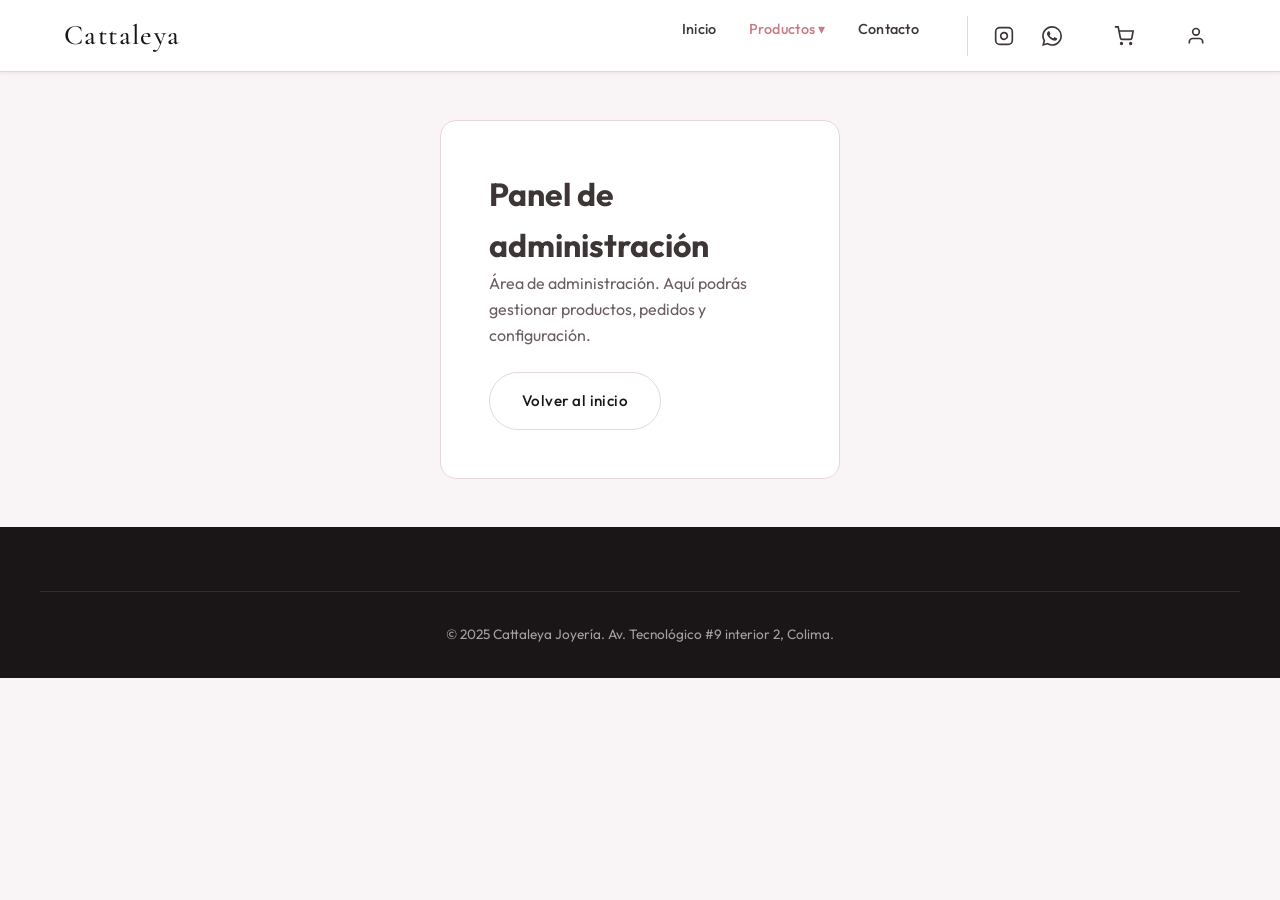
==== admin.html @ 88819fe4 "Cattaleya Joyería - Sitio web completo para presentación al cliente Made-with: Cursor" ====
<!DOCTYPE html>
<html lang="es">
<head>
  <meta charset="UTF-8">
  <meta name="viewport" content="width=device-width, initial-scale=1.0">
  <title>Admin | Cattaleya Joyería</title>
  <link rel="preconnect" href="https://fonts.googleapis.com">
  <link rel="preconnect" href="https://fonts.gstatic.com" crossorigin>
  <link href="https://fonts.googleapis.com/css2?family=Cormorant+Garamond:ital,wght@0,400;0,500;0,600;1,400&family=Outfit:wght@300;400;500;600&display=swap" rel="stylesheet">
  <link rel="stylesheet" href="css/variables.css">
  <link rel="stylesheet" href="css/base.css">
  <link rel="stylesheet" href="css/components.css">
  <link rel="stylesheet" href="css/layout.css">
  <link rel="stylesheet" href="css/pages/cuenta.css">
</head>
<body>
  <header class="header" id="header">
    <div class="header__inner">
      <a href="index.html" class="logo">Cattaleya</a>
      <nav class="nav" data-active="productos"></nav>
    </div>
  </header>

  <main style="padding-top: var(--header-height);">
    <div class="container" style="padding: var(--space-2xl) 0;">
      <div class="cuenta-box">
        <h1 class="page-title">Panel de administración</h1>
        <p class="cuenta-info">Área de administración. Aquí podrás gestionar productos, pedidos y configuración.</p>
        <a href="index.html" class="btn btn--outline">Volver al inicio</a>
      </div>
    </div>
  </main>

  <footer class="footer">
    <div class="footer__bottom">
      <p>© 2025 Cattaleya Joyería. Av. Tecnológico #9 interior 2, Colima.</p>
    </div>
  </footer>

  <script src="js/nav.js"></script>
  <script src="js/main.js"></script>
</body>
</html>
---- css/variables.css ----
/**
 * Cattaleya - Design System Variables
 * Paleta: Rosa pastel + contrastes, minimalista y profesional
 */

:root {
  /* Colores principales - más contraste */
  --color-primary: #E8C4C8;
  --color-primary-light: #F5E0E2;
  --color-primary-dark: #D4A5AB;
  --color-accent: #C97B83;
  --color-accent-hover: #B86A72;
  
  /* Fondos con contraste */
  --color-white: #FFFFFF;
  --color-off-white: #F9F4F5;
  --color-cream: #F0E6E8;
  --color-bg-dark: #2D2426;
  
  /* Texto - mayor contraste */
  --color-text: #3D3536;
  --color-text-dark: #1A1516;
  --color-text-muted: #6B5E60;
  
  /* Bordes y sombras */
  --color-border: #E5D8DA;
  --shadow-sm: 0 1px 4px rgba(201, 123, 131, 0.15);
  --shadow-md: 0 4px 16px rgba(201, 123, 131, 0.2);
  --shadow-lg: 0 8px 28px rgba(201, 123, 131, 0.25);
  
  /* Tipografía */
  --font-primary: 'Cormorant Garamond', 'Georgia', serif;
  --font-secondary: 'Outfit', -apple-system, BlinkMacSystemFont, sans-serif;
  
  /* Espaciado */
  --space-xs: 0.25rem;
  --space-sm: 0.5rem;
  --space-md: 1rem;
  --space-lg: 1.5rem;
  --space-xl: 2rem;
  --space-2xl: 3rem;
  --space-3xl: 4rem;
  
  /* Layout */
  --container-max: 1200px;
  --header-height: 72px;
  --transition-fast: 0.2s ease;
  --transition-base: 0.3s ease;
  
  /* Botones redondos */
  --radius-full: 9999px;
}
---- css/base.css ----
/**
 * Cattaleya - Base Styles
 * Reset y estilos fundamentales para rendimiento óptimo
 */

*, *::before, *::after {
  box-sizing: border-box;
  margin: 0;
  padding: 0;
}

html {
  scroll-behavior: smooth;
}

body {
  font-family: var(--font-secondary);
  font-size: 1rem;
  line-height: 1.6;
  color: var(--color-text);
  background: var(--color-off-white);
  -webkit-font-smoothing: antialiased;
  -moz-osx-font-smoothing: grayscale;
}

img {
  max-width: 100%;
  height: auto;
  display: block;
}

a {
  color: inherit;
  text-decoration: none;
  transition: color var(--transition-fast), opacity var(--transition-fast);
}

ul, ol {
  list-style: none;
}

button {
  font-family: inherit;
  cursor: pointer;
  border: none;
  background: none;
}
---- css/components.css ----
/**
 * Cattaleya - Componentes reutilizables
 */

/* Header */
.header {
  position: fixed;
  top: 0;
  left: 0;
  right: 0;
  height: var(--header-height);
  background: var(--color-white);
  box-shadow: var(--shadow-sm);
  z-index: 1000;
  transition: background var(--transition-base), box-shadow var(--transition-base);
  border-bottom: 1px solid var(--color-border);
}

.header.scrolled {
  box-shadow: var(--shadow-md);
}

.header__inner {
  max-width: var(--container-max);
  margin: 0 auto;
  padding: 0 var(--space-lg);
  height: 100%;
  display: flex;
  align-items: center;
  justify-content: space-between;
}

@media (max-width: 480px) {
  .header__inner {
    padding: 0 var(--space-md);
  }
  .logo {
    font-size: 1.5rem;
  }
}

.logo {
  font-family: var(--font-primary);
  font-size: 1.75rem;
  font-weight: 500;
  color: var(--color-text-dark);
  letter-spacing: 0.05em;
}

.nav__list {
  display: flex;
  gap: var(--space-xl);
}

.nav__link {
  font-size: 0.9rem;
  font-weight: 500;
  color: var(--color-text);
  letter-spacing: 0.02em;
}

.nav__link:hover,
.nav__link.active {
  color: var(--color-accent);
}

/* Nav dropdown categorías */
.nav__dropdown {
  position: relative;
}
.nav__dropdown:hover .nav__dropdown-menu {
  opacity: 1;
  visibility: visible;
}
.nav__dropdown-menu {
  position: absolute;
  top: 100%;
  left: 0;
  min-width: 160px;
  background: var(--color-white);
  border-radius: 12px;
  box-shadow: var(--shadow-lg);
  padding: var(--space-sm);
  margin-top: var(--space-sm);
  opacity: 0;
  visibility: hidden;
  transition: opacity var(--transition-fast), visibility var(--transition-fast);
  z-index: 100;
  border: 1px solid var(--color-border);
}
.nav__dropdown-menu li {
  list-style: none;
}
.nav__dropdown-link {
  display: block;
  padding: var(--space-sm) var(--space-md);
  font-size: 0.9rem;
  border-radius: 8px;
  color: var(--color-text);
}
.nav__dropdown-link:hover {
  background: var(--color-primary-light);
  color: var(--color-accent);
}

/* Nav iconos sociales y carrito */
.nav__social {
  display: flex;
  gap: var(--space-sm);
  margin-left: var(--space-md);
  padding-left: var(--space-md);
  border-left: 1px solid var(--color-border);
}
.nav__icon {
  display: flex;
  align-items: center;
  justify-content: center;
  width: 40px;
  height: 40px;
  border-radius: 50%;
  color: var(--color-text);
  transition: all var(--transition-fast);
}
.nav__icon:hover {
  background: var(--color-primary-light);
  color: var(--color-accent);
}
.nav__cart {
  position: relative;
}
.cart-badge {
  position: absolute;
  top: -2px;
  right: -2px;
  min-width: 18px;
  height: 18px;
  padding: 0 4px;
  font-size: 0.7rem;
  font-weight: 600;
  background: var(--color-accent);
  color: var(--color-white);
  border-radius: var(--radius-full);
  display: none;
  align-items: center;
  justify-content: center;
}

/* Botones - redondos */
.btn {
  display: inline-flex;
  align-items: center;
  justify-content: center;
  gap: var(--space-sm);
  padding: var(--space-md) var(--space-xl);
  font-size: 0.9rem;
  font-weight: 500;
  letter-spacing: 0.03em;
  border-radius: var(--radius-full);
  transition: all var(--transition-fast);
}

.btn--primary {
  background: var(--color-accent);
  color: var(--color-white);
}

.btn--primary:hover {
  background: var(--color-accent-hover);
  transform: translateY(-1px);
}

.btn--outline {
  background: transparent;
  color: var(--color-text-dark);
  border: 1.5px solid var(--color-border);
}

.btn--outline:hover {
  border-color: var(--color-accent);
  color: var(--color-accent);
}

/* Cards de producto */
.product-card {
  background: var(--color-white);
  border-radius: 4px;
  overflow: hidden;
  box-shadow: var(--shadow-sm);
  transition: transform var(--transition-base), box-shadow var(--transition-base);
}

.product-card:hover {
  transform: translateY(-4px);
  box-shadow: var(--shadow-md);
}
a.product-card {
  color: inherit;
  display: block;
}

.product-card__image {
  aspect-ratio: 1;
  background: var(--color-cream);
  position: relative;
  overflow: hidden;
}

.product-card__image img {
  width: 100%;
  height: 100%;
  object-fit: cover;
}

.product-card__content {
  padding: var(--space-lg);
}

.product-card__category {
  font-size: 0.75rem;
  text-transform: uppercase;
  letter-spacing: 0.15em;
  color: var(--color-text-muted);
  margin-bottom: var(--space-xs);
}

.product-card__title {
  font-family: var(--font-primary);
  font-size: 1.25rem;
  font-weight: 500;
  color: var(--color-text-dark);
  margin-bottom: var(--space-sm);
}

.product-card__price {
  font-weight: 600;
  color: var(--color-text-dark);
}

/* Secciones */
.section {
  padding: var(--space-3xl) 0;
}

.section--alt {
  background: var(--color-white);
}

.section__header {
  text-align: center;
  margin-bottom: var(--space-2xl);
  max-width: 600px;
  margin-left: auto;
  margin-right: auto;
}

.section__title {
  font-family: var(--font-primary);
  font-size: clamp(2rem, 4vw, 2.75rem);
  font-weight: 500;
  color: var(--color-text-dark);
  letter-spacing: 0.02em;
  margin-bottom: var(--space-md);
}

.section__subtitle {
  font-size: 1rem;
  color: var(--color-text-muted);
  line-height: 1.7;
}

/* Footer */
.footer {
  background: var(--color-text-dark);
  color: var(--color-white);
  padding: var(--space-3xl) 0 var(--space-xl);
}

.footer__grid {
  max-width: var(--container-max);
  margin: 0 auto;
  padding: 0 var(--space-lg);
  display: grid;
  grid-template-columns: 1fr auto auto;
  gap: var(--space-2xl);
  margin-bottom: var(--space-2xl);
}

.footer__brand {
  font-family: var(--font-primary);
  font-size: 1.5rem;
  margin-bottom: var(--space-md);
}

.footer__text {
  font-size: 0.9rem;
  color: rgba(255,255,255,0.8);
  max-width: 280px;
}

.footer__links {
  display: flex;
  flex-direction: column;
  gap: var(--space-sm);
}

.footer__link {
  color: rgba(255,255,255,0.9);
  font-size: 0.9rem;
  transition: color var(--transition-fast);
}

.footer__link:hover {
  color: var(--color-accent);
}

.footer__bottom {
  max-width: var(--container-max);
  margin: 0 auto;
  padding: 0 var(--space-lg);
  padding-top: var(--space-xl);
  border-top: 1px solid rgba(255,255,255,0.1);
  text-align: center;
  font-size: 0.85rem;
  color: rgba(255,255,255,0.6);
}

/* Container */
.container {
  max-width: var(--container-max);
  margin: 0 auto;
  padding: 0 var(--space-lg);
}
---- css/layout.css ----
/**
 * Cattaleya - Layout y utilidades responsivas
 */

/* Grid de productos */
.products-grid {
  display: grid;
  grid-template-columns: repeat(auto-fill, minmax(280px, 1fr));
  gap: var(--space-xl);
}

/* Hero - más contraste */
.hero {
  min-height: 85vh;
  min-height: 85dvh;
  display: flex;
  align-items: center;
  justify-content: center;
  text-align: center;
  padding: calc(var(--header-height) + var(--space-3xl)) var(--space-lg) var(--space-3xl);
  background: linear-gradient(180deg, var(--color-primary) 0%, var(--color-cream) 50%, var(--color-off-white) 100%);
}

.hero__content {
  max-width: 700px;
}

.hero__title {
  font-family: var(--font-primary);
  font-size: clamp(2.5rem, 6vw, 4rem);
  font-weight: 500;
  color: var(--color-text-dark);
  letter-spacing: 0.05em;
  margin-bottom: var(--space-lg);
  line-height: 1.2;
}

.hero__subtitle {
  font-size: 1.15rem;
  color: var(--color-text-muted);
  margin-bottom: var(--space-xl);
  line-height: 1.8;
}

/* Features strip */
.features-strip {
  display: grid;
  grid-template-columns: repeat(4, 1fr);
  gap: var(--space-xl);
  padding: var(--space-2xl) var(--space-lg);
  background: var(--color-bg-dark);
  color: var(--color-white);
  max-width: 100%;
  margin: 0;
}

.feature-item {
  text-align: center;
}

.feature-item__icon {
  width: 48px;
  height: 48px;
  margin: 0 auto var(--space-md);
  background: var(--color-primary);
  border-radius: 50%;
  display: flex;
  align-items: center;
  justify-content: center;
  font-size: 1.25rem;
}

.feature-item__title {
  font-size: 0.9rem;
  font-weight: 600;
  color: var(--color-white);
  margin-bottom: var(--space-xs);
}

.feature-item__text {
  font-size: 0.85rem;
  color: rgba(255,255,255,0.85);
}

.features-strip .feature-item__icon {
  background: rgba(255,255,255,0.2);
  color: var(--color-primary-light);
}
.features-strip .feature-item__icon svg {
  width: 24px;
  height: 24px;
}

/* Banner CTA - más contraste */
.cta-banner {
  background: linear-gradient(135deg, var(--color-accent) 0%, var(--color-accent-hover) 100%);
  padding: var(--space-3xl);
  text-align: center;
  border-radius: 16px;
  color: var(--color-white);
}
.cta-banner .cta-banner__title,
.cta-banner .cta-banner__text {
  color: var(--color-white);
}
.cta-banner .btn--primary {
  background: var(--color-white);
  color: var(--color-accent);
}
.cta-banner .btn--primary:hover {
  background: var(--color-off-white);
  color: var(--color-accent-hover);
}

.cta-banner__title {
  font-family: var(--font-primary);
  font-size: clamp(1.75rem, 3vw, 2.25rem);
  color: var(--color-text-dark);
  margin-bottom: var(--space-md);
}

.cta-banner__text {
  color: var(--color-text);
  margin-bottom: var(--space-xl);
  max-width: 500px;
  margin-left: auto;
  margin-right: auto;
}

/* Contacto */
.contact-grid {
  display: grid;
  grid-template-columns: 1fr 1fr;
  gap: var(--space-2xl);
  align-items: start;
}

.contact-info__item {
  display: flex;
  align-items: flex-start;
  gap: var(--space-lg);
  margin-bottom: var(--space-xl);
}

.contact-info__icon {
  width: 44px;
  height: 44px;
  min-width: 44px;
  background: var(--color-primary);
  border-radius: 8px;
  display: flex;
  align-items: center;
  justify-content: center;
  font-size: 1.25rem;
}

.contact-info__title {
  font-weight: 600;
  color: var(--color-text-dark);
  margin-bottom: var(--space-xs);
}

.contact-info__text {
  font-size: 0.95rem;
  color: var(--color-text-muted);
}

.contact-info__link {
  color: var(--color-accent);
  font-weight: 500;
}

.contact-info__link:hover {
  text-decoration: underline;
}

/* Map placeholder */
.map-container {
  border-radius: 8px;
  overflow: hidden;
  height: 350px;
  background: var(--color-cream);
}

.map-container iframe {
  width: 100%;
  height: 100%;
  border: 0;
}

/* Categorías filtro */
.categories-filter {
  display: flex;
  flex-wrap: wrap;
  gap: var(--space-sm);
  justify-content: center;
  margin-bottom: var(--space-2xl);
}

.category-btn {
  padding: var(--space-sm) var(--space-lg);
  font-size: 0.9rem;
  font-weight: 500;
  color: var(--color-text);
  background: var(--color-white);
  border: 1.5px solid var(--color-border);
  border-radius: var(--radius-full);
  transition: all var(--transition-fast);
}

.category-btn:hover,
.category-btn.active {
  background: var(--color-accent);
  color: var(--color-white);
  border-color: var(--color-accent);
}

/* Responsive */
@media (max-width: 768px) {
  .features-strip {
    grid-template-columns: repeat(2, 1fr);
    gap: var(--space-lg);
  }
  
  .footer__grid {
    grid-template-columns: 1fr;
    text-align: center;
  }
  
  .footer__text {
    max-width: none;
  }
  
  .contact-grid {
    grid-template-columns: 1fr;
  }
  
  .nav__list {
    display: none;
  }
  
  .nav__list--open {
    display: flex !important;
    flex-direction: column;
    position: fixed;
    top: var(--header-height);
    left: 0;
    right: 0;
    bottom: auto;
    max-height: calc(100vh - var(--header-height));
    overflow-y: auto;
    background: var(--color-white);
    padding: var(--space-xl);
    gap: 0;
    box-shadow: var(--shadow-lg);
    border-top: 1px solid var(--color-border);
    z-index: 999;
  }
  
  .nav__list--open .nav__dropdown {
    flex-direction: column;
  }
  .nav__list--open .nav__dropdown-menu {
    position: static;
    opacity: 1;
    visibility: visible;
    box-shadow: none;
    border: none;
    margin: var(--space-sm) 0;
    padding-left: var(--space-lg);
    max-height: 0;
    overflow: hidden;
    transition: max-height var(--transition-base);
  }
  .nav__list--open .nav__dropdown.nav__dropdown--open .nav__dropdown-menu {
    max-height: 300px;
  }
  .nav__list--open .nav__social {
    border-left: none;
    margin-left: 0;
    padding-left: 0;
    margin-top: var(--space-md);
    padding-top: var(--space-md);
    border-top: 1px solid var(--color-border);
  }
  .nav__list--open > li {
    border-bottom: 1px solid var(--color-border);
    padding: var(--space-md) 0;
  }
  .nav__list--open > li:last-child {
    border-bottom: none;
  }
  
  .menu-toggle {
    display: flex;
    flex-direction: column;
    gap: 5px;
    padding: var(--space-sm);
  }
  
  .menu-toggle span {
    display: block;
    width: 24px;
    height: 2px;
    background: var(--color-text-dark);
    transition: var(--transition-fast);
  }
}

.menu-toggle {
  display: none;
}

@media (max-width: 480px) {
  .features-strip {
    grid-template-columns: 1fr;
  }
  
  .products-grid {
    grid-template-columns: 1fr;
  }
}

/* Responsive - tablets y móviles */
@media (max-width: 768px) {
  .hero {
    padding: calc(var(--header-height) + var(--space-xl)) var(--space-md) var(--space-2xl);
    min-height: 70vh;
  }
  .hero__title {
    font-size: clamp(1.75rem, 5vw, 2.5rem);
  }
  .hero__subtitle {
    font-size: 1rem;
  }
  .cta-banner {
    padding: var(--space-2xl) var(--space-lg);
  }
  .section {
    padding: var(--space-2xl) 0;
  }
}

@media (max-width: 480px) {
  .hero {
    padding: calc(var(--header-height) + var(--space-lg)) var(--space-md) var(--space-xl);
    min-height: 60vh;
  }
  .hero__content > div {
    flex-direction: column;
  }
  .hero__content .btn {
    width: 100%;
  }
}
---- css/pages/cuenta.css ----
.cuenta-box {
  max-width: 400px;
  margin: 0 auto;
  background: var(--color-white);
  border-radius: 16px;
  padding: var(--space-2xl);
  border: 1px solid var(--color-border);
}

.auth-tabs {
  display: flex;
  gap: var(--space-sm);
  margin-bottom: var(--space-xl);
}
.auth-tab {
  flex: 1;
  padding: var(--space-md);
  border-radius: var(--radius-full);
  font-weight: 500;
  color: var(--color-text-muted);
  background: var(--color-cream);
  transition: all var(--transition-fast);
}
.auth-tab.active {
  background: var(--color-accent);
  color: var(--color-white);
}

.auth-form input {
  width: 100%;
  padding: var(--space-md);
  margin-bottom: var(--space-md);
  border: 1px solid var(--color-border);
  border-radius: 8px;
  font-family: inherit;
  font-size: 1rem;
}

.auth-form .btn {
  width: 100%;
  margin-top: var(--space-md);
  padding: var(--space-md) var(--space-xl);
  font-size: 1rem;
  border-radius: var(--radius-full);
  cursor: pointer;
}

.auth-form .btn--primary {
  background: var(--color-accent);
  color: var(--color-white);
  border: none;
}

.auth-form .btn--primary:hover {
  background: var(--color-accent-hover);
}

.cuenta-box .btn--outline {
  display: inline-flex;
  padding: var(--space-md) var(--space-xl);
  border-radius: var(--radius-full);
  border: 1.5px solid var(--color-border);
  font-size: 0.95rem;
}

.cuenta-info {
  margin-bottom: var(--space-lg);
  color: var(--color-text-muted);
}

@media (max-width: 480px) {
  .cuenta-box {
    padding: var(--space-xl);
    margin: 0 var(--space-md);
  }
  .auth-tabs {
    flex-direction: column;
  }
}
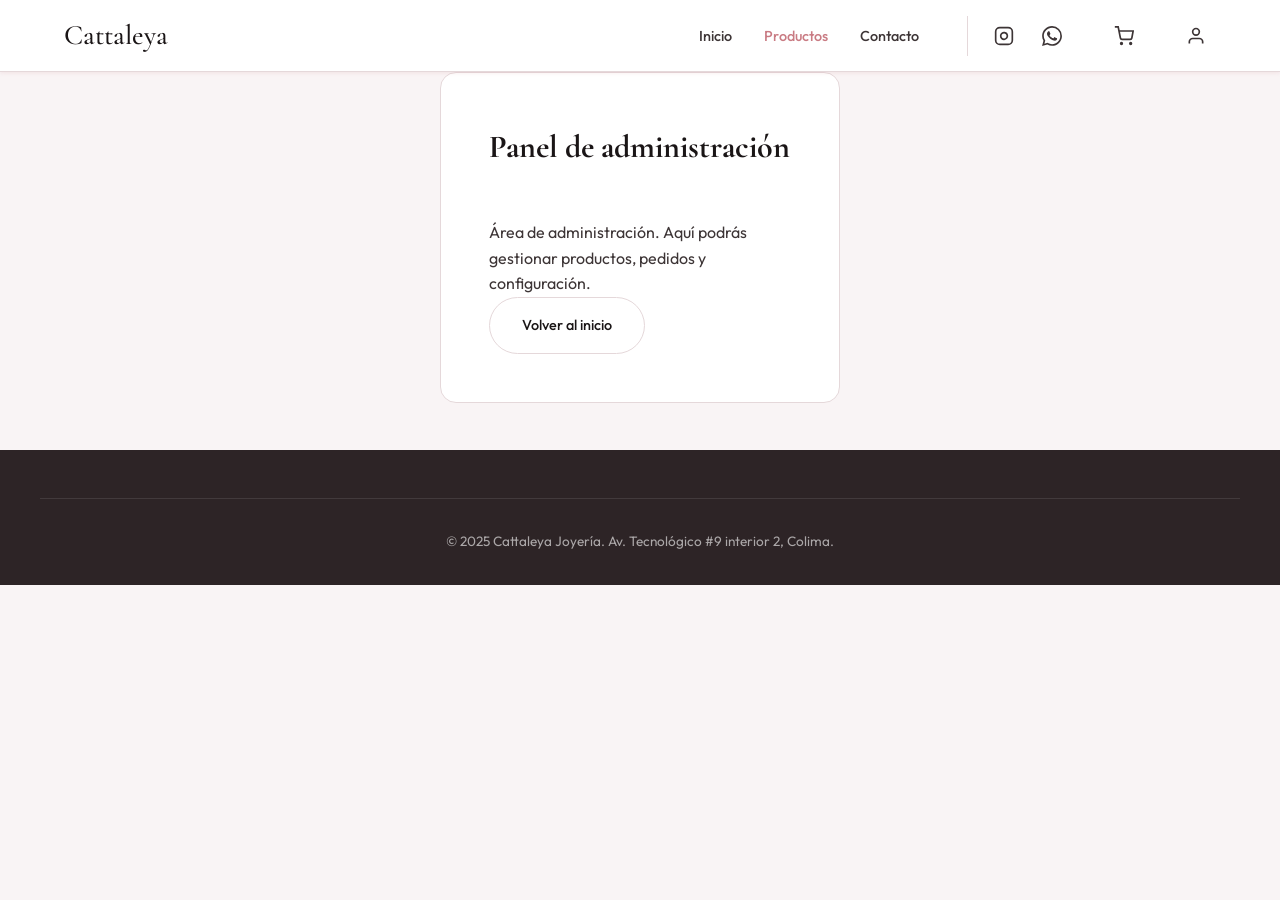
==== commit c78948ad: "Refactor: CSS unificado, nav sin dropdown, productos con filtro por categoría Made-with: Cursor" ====
--- a/admin.html
+++ b/admin.html
@@ -3,15 +3,12 @@
 <head>
   <meta charset="UTF-8">
   <meta name="viewport" content="width=device-width, initial-scale=1.0">
+  <meta name="description" content="Panel de administración de Cattaleya Joyería.">
   <title>Admin | Cattaleya Joyería</title>
   <link rel="preconnect" href="https://fonts.googleapis.com">
   <link rel="preconnect" href="https://fonts.gstatic.com" crossorigin>
   <link href="https://fonts.googleapis.com/css2?family=Cormorant+Garamond:ital,wght@0,400;0,500;0,600;1,400&family=Outfit:wght@300;400;500;600&display=swap" rel="stylesheet">
-  <link rel="stylesheet" href="css/variables.css">
-  <link rel="stylesheet" href="css/base.css">
-  <link rel="stylesheet" href="css/components.css">
-  <link rel="stylesheet" href="css/layout.css">
-  <link rel="stylesheet" href="css/pages/cuenta.css">
+  <link rel="stylesheet" href="css/app.css">
 </head>
 <body>
   <header class="header" id="header">
@@ -21,8 +18,8 @@
     </div>
   </header>
 
-  <main style="padding-top: var(--header-height);">
-    <div class="container" style="padding: var(--space-2xl) 0;">
+  <main class="main-content">
+    <div class="container container--page">
       <div class="cuenta-box">
         <h1 class="page-title">Panel de administración</h1>
         <p class="cuenta-info">Área de administración. Aquí podrás gestionar productos, pedidos y configuración.</p>
--- a/css/app.css
+++ b/css/app.css
@@ -0,0 +1,322 @@
+/**
+ * Cattaleya - CSS único consolidado
+ * Variables, base, layout, componentes, páginas, responsive
+ */
+
+/* ===== VARIABLES ===== */
+:root {
+  --color-primary: #E8C4C8;
+  --color-primary-light: #F5E0E2;
+  --color-accent: #C97B83;
+  --color-accent-hover: #B86A72;
+  --color-white: #fff;
+  --color-off-white: #F9F4F5;
+  --color-cream: #F0E6E8;
+  --color-text: #3D3536;
+  --color-text-dark: #1A1516;
+  --color-text-muted: #6B5E60;
+  --color-border: #E5D8DA;
+  --color-bg-dark: #2D2426;
+  --shadow-sm: 0 1px 4px rgba(201,123,131,.15);
+  --shadow-md: 0 4px 16px rgba(201,123,131,.2);
+  --shadow-lg: 0 8px 28px rgba(201,123,131,.25);
+  --font-primary: 'Cormorant Garamond', Georgia, serif;
+  --font-secondary: 'Outfit', system-ui, sans-serif;
+  --space-xs: .25rem;
+  --space-sm: .5rem;
+  --space-md: 1rem;
+  --space-lg: 1.5rem;
+  --space-xl: 2rem;
+  --space-2xl: 3rem;
+  --space-3xl: 4rem;
+  --container-max: 1200px;
+  --header-height: 64px;
+  --transition: .2s ease;
+  --radius-full: 9999px;
+}
+@media (min-width: 769px) { :root { --header-height: 72px; } }
+
+/* ===== RESET & BASE ===== */
+*, *::before, *::after { box-sizing: border-box; margin: 0; padding: 0; }
+html { overflow-x: hidden; -webkit-text-size-adjust: 100%; scroll-behavior: smooth; }
+body { overflow-x: hidden; font-family: var(--font-secondary); font-size: 1rem; line-height: 1.6; color: var(--color-text); background: var(--color-off-white); -webkit-font-smoothing: antialiased; }
+img { max-width: 100%; height: auto; display: block; }
+a { color: inherit; text-decoration: none; }
+ul, ol { list-style: none; }
+button { font: inherit; cursor: pointer; border: none; background: none; }
+
+/* ===== LAYOUT ===== */
+.container { width: 100%; max-width: var(--container-max); margin: 0 auto; padding: 0 var(--space-md); }
+.container--page { padding-top: var(--space-2xl); padding-bottom: var(--space-2xl); }
+@media (min-width: 481px) { .container { padding: 0 var(--space-lg); } }
+@media (max-width: 480px) { .container--page { padding-top: var(--space-xl); padding-bottom: var(--space-xl); } }
+
+.main-content { padding-top: var(--header-height); min-height: 50vh; }
+
+.section { padding: var(--space-2xl) 0; }
+.section--alt { background: var(--color-white); }
+.section__header { text-align: center; margin-bottom: var(--space-xl); }
+.section__title { font-family: var(--font-primary); font-size: clamp(1.75rem, 4vw, 2.75rem); font-weight: 500; color: var(--color-text-dark); margin-bottom: var(--space-md); }
+.section__subtitle { font-size: 1rem; color: var(--color-text-muted); line-height: 1.7; }
+
+/* ===== HEADER & NAV ===== */
+.header { position: fixed; inset: 0 0 auto; height: var(--header-height); background: var(--color-white); box-shadow: var(--shadow-sm); z-index: 1000; border-bottom: 1px solid var(--color-border); transition: box-shadow var(--transition); }
+.header.scrolled { box-shadow: var(--shadow-md); }
+
+.header__inner { max-width: var(--container-max); width: 100%; height: 100%; margin: 0 auto; padding: 0 var(--space-md); display: flex; align-items: center; justify-content: space-between; gap: var(--space-md); }
+@media (min-width: 481px) { .header__inner { padding: 0 var(--space-lg); } }
+
+.logo { font-family: var(--font-primary); font-size: 1.5rem; font-weight: 500; color: var(--color-text-dark); flex-shrink: 0; }
+@media (min-width: 481px) { .logo { font-size: 1.75rem; } }
+
+.nav { display: flex; align-items: center; flex: 1; justify-content: flex-end; min-width: 0; }
+.nav__list { display: flex; align-items: center; gap: var(--space-xl); }
+.nav__link { font-size: .9rem; font-weight: 500; color: var(--color-text); }
+.nav__link:hover, .nav__link.active { color: var(--color-accent); }
+
+.nav__social { display: flex; gap: var(--space-sm); margin-left: var(--space-md); padding-left: var(--space-md); border-left: 1px solid var(--color-border); }
+.nav__icon { display: flex; align-items: center; justify-content: center; width: 40px; height: 40px; min-width: 40px; min-height: 40px; border-radius: 50%; color: var(--color-text); }
+.nav__icon:hover { background: var(--color-primary-light); color: var(--color-accent); }
+.nav__cart { position: relative; }
+.cart-badge { position: absolute; top: -2px; right: -2px; min-width: 18px; height: 18px; padding: 0 4px; font-size: .7rem; font-weight: 600; background: var(--color-accent); color: var(--color-white); border-radius: var(--radius-full); display: none; align-items: center; justify-content: center; }
+
+.menu-toggle { display: flex; flex-direction: column; justify-content: center; align-items: center; gap: 5px; width: 44px; height: 44px; min-width: 44px; min-height: 44px; background: transparent; cursor: pointer; z-index: 1001; }
+.menu-toggle span { display: block; width: 22px; height: 2px; background: var(--color-text-dark); border-radius: 1px; }
+
+@media (min-width: 769px) { .menu-toggle { display: none; } .header__inner .logo { flex: 0; } }
+@media (max-width: 768px) {
+  .header__inner .logo { flex: 1; text-align: center; }
+  .nav__list { display: none; }
+  .nav__list--open { display: flex !important; flex-direction: column; position: fixed; top: var(--header-height); left: 0; right: 0; width: 100%; max-height: calc(100vh - var(--header-height)); overflow-y: auto; background: var(--color-white); padding: var(--space-xl); gap: 0; box-shadow: var(--shadow-lg); border-top: 1px solid var(--color-border); z-index: 1000; align-items: stretch; }
+  .nav__list--open .nav__social { border-left: none; margin-left: 0; padding-left: 0; margin-top: var(--space-md); padding-top: var(--space-md); border-top: 1px solid var(--color-border); }
+  .nav__list--open > li { border-bottom: 1px solid var(--color-border); padding: var(--space-md) 0; }
+  .nav__list--open > li:last-child { border-bottom: none; }
+  .nav__link, .nav__icon { min-height: 44px; padding: var(--space-md) var(--space-lg); display: flex; align-items: center; }
+}
+
+/* ===== BOTONES ===== */
+.btn { display: inline-flex; align-items: center; justify-content: center; gap: var(--space-sm); padding: var(--space-md) var(--space-xl); font-size: .9rem; font-weight: 500; border-radius: var(--radius-full); transition: all var(--transition); }
+.btn--primary { background: var(--color-accent); color: var(--color-white); }
+.btn--primary:hover { background: var(--color-accent-hover); transform: translateY(-1px); }
+.btn--outline { background: transparent; color: var(--color-text-dark); border: 1.5px solid var(--color-border); }
+.btn--outline:hover { border-color: var(--color-accent); color: var(--color-accent); }
+@media (max-width: 768px) { .btn:not(.btn--sm) { min-height: 44px; } }
+
+/* ===== PRODUCTOS (grid, cards, filtro) ===== */
+.products-grid { display: grid; grid-template-columns: 1fr; gap: var(--space-lg); width: 100%; min-width: 0; }
+.product-card { display: block; background: var(--color-white); border-radius: 4px; overflow: hidden; box-shadow: var(--shadow-sm); transition: transform .3s, box-shadow .3s; color: inherit; min-width: 0; }
+.product-card:hover { transform: translateY(-4px); box-shadow: var(--shadow-md); }
+.product-card[hidden] { display: none !important; }
+.product-card__image { aspect-ratio: 1; background: var(--color-cream); overflow: hidden; }
+.product-card__image img { width: 100%; height: 100%; object-fit: cover; }
+.product-card__content { padding: var(--space-md); }
+.product-card__category { font-size: .75rem; text-transform: uppercase; letter-spacing: .15em; color: var(--color-text-muted); margin-bottom: var(--space-xs); }
+.product-card__title { font-family: var(--font-primary); font-size: 1.1rem; font-weight: 500; color: var(--color-text-dark); margin-bottom: var(--space-sm); }
+.product-card__price { font-weight: 600; color: var(--color-text-dark); }
+
+.categories-filter { display: flex; flex-wrap: wrap; gap: var(--space-sm); justify-content: center; margin-bottom: var(--space-xl); }
+.category-btn { padding: var(--space-sm) var(--space-md); font-size: .9rem; font-weight: 500; color: var(--color-text); background: var(--color-white); border: 1.5px solid var(--color-border); border-radius: var(--radius-full); transition: all var(--transition); min-height: 44px; }
+.category-btn:hover, .category-btn.active { background: var(--color-accent); color: var(--color-white); border-color: var(--color-accent); }
+
+.page-hero { padding: var(--space-2xl) 0 var(--space-lg); }
+
+@media (min-width: 600px) {
+  .products-grid { grid-template-columns: repeat(2, 1fr); gap: var(--space-xl); }
+  .product-card__content { padding: var(--space-lg); }
+  .product-card__title { font-size: 1.25rem; }
+}
+@media (min-width: 900px) { .products-grid { grid-template-columns: repeat(3, 1fr); } }
+@media (min-width: 1100px) { .products-grid { grid-template-columns: repeat(4, 1fr); } }
+
+/* ===== FOOTER ===== */
+.footer { background: var(--color-bg-dark); color: var(--color-white); padding: var(--space-2xl) 0 var(--space-xl); }
+.footer__grid { max-width: var(--container-max); width: 100%; margin: 0 auto; padding: 0 var(--space-md); display: grid; grid-template-columns: 1fr; gap: var(--space-xl); margin-bottom: var(--space-xl); text-align: center; }
+.footer__brand { font-family: var(--font-primary); font-size: 1.5rem; margin-bottom: var(--space-md); }
+.footer__heading { font-size: 1rem; margin-bottom: var(--space-md); }
+.footer__text { font-size: .9rem; color: rgba(255,255,255,.8); line-height: 1.6; overflow-wrap: break-word; }
+.footer__links { display: flex; flex-direction: column; gap: var(--space-sm); align-items: center; }
+.footer__link { color: rgba(255,255,255,.9); font-size: .9rem; }
+.footer__link:hover { color: var(--color-accent); }
+.footer__bottom { max-width: var(--container-max); margin: 0 auto; padding: var(--space-xl) var(--space-md) 0; border-top: 1px solid rgba(255,255,255,.1); text-align: center; font-size: .85rem; color: rgba(255,255,255,.6); }
+.footer__bottom p { overflow-wrap: break-word; }
+
+@media (min-width: 481px) { .footer__grid { padding: 0 var(--space-lg); } .footer__bottom { padding: var(--space-xl) var(--space-lg) 0; } }
+@media (min-width: 769px) { .footer__grid { grid-template-columns: 1fr auto auto; text-align: left; } .footer__links { align-items: flex-start; } }
+
+/* ===== HOME ===== */
+.hero { min-height: 85vh; display: flex; align-items: center; justify-content: center; text-align: center; padding: calc(var(--header-height) + var(--space-3xl)) var(--space-lg) var(--space-3xl); background: linear-gradient(180deg, var(--color-primary) 0%, var(--color-cream) 50%, var(--color-off-white) 100%); }
+.hero__content { max-width: 700px; }
+.hero__title { font-family: var(--font-primary); font-size: clamp(2.5rem, 6vw, 4rem); font-weight: 500; color: var(--color-text-dark); margin-bottom: var(--space-lg); line-height: 1.2; }
+.hero__subtitle { font-size: 1.15rem; color: var(--color-text-muted); margin-bottom: var(--space-xl); line-height: 1.8; }
+.hero__actions { display: flex; gap: var(--space-md); justify-content: center; flex-wrap: wrap; }
+
+.hero--slider { position: relative; overflow: hidden; }
+.hero-slider { position: absolute; inset: 0; z-index: 0; }
+.hero-slider__slide { position: absolute; inset: 0; background-size: cover; background-position: center; opacity: 0; transition: opacity 2.5s ease-in-out; }
+.hero-slider__slide.active { opacity: 1; z-index: 1; }
+.hero__overlay { position: absolute; inset: 0; z-index: 1; background: linear-gradient(to bottom, rgba(0,0,0,.4) 0%, rgba(0,0,0,.5) 50%, rgba(0,0,0,.6) 100%); pointer-events: none; }
+.hero--slider .hero__content { position: relative; z-index: 2; width: 100%; max-width: 700px; padding: 0 var(--space-md); }
+.hero--slider .hero__title { color: #fff; text-shadow: 0 2px 20px rgba(0,0,0,.3); }
+.hero--slider .hero__subtitle { color: rgba(255,255,255,.95); text-shadow: 0 1px 10px rgba(0,0,0,.3); }
+.hero--slider .btn--outline { border-color: rgba(255,255,255,.8); color: #fff; }
+.hero--slider .btn--outline:hover { background: rgba(255,255,255,.15); border-color: #fff; color: #fff; }
+
+.features-strip { display: grid; grid-template-columns: repeat(4, 1fr); gap: var(--space-xl); padding: var(--space-2xl) var(--space-lg); background: var(--color-bg-dark); color: var(--color-white); }
+.feature-item { text-align: center; }
+.feature-item__icon { width: 48px; height: 48px; margin: 0 auto var(--space-md); background: rgba(255,255,255,.2); color: var(--color-primary-light); border-radius: 50%; display: flex; align-items: center; justify-content: center; }
+.feature-item__icon svg { width: 24px; height: 24px; }
+.feature-item__title { font-size: .9rem; font-weight: 600; color: var(--color-white); margin-bottom: var(--space-xs); }
+.feature-item__text { font-size: .85rem; color: rgba(255,255,255,.85); }
+
+.cta-banner { background: linear-gradient(135deg, var(--color-accent) 0%, var(--color-accent-hover) 100%); padding: var(--space-3xl); text-align: center; border-radius: 16px; color: var(--color-white); }
+.cta-banner .cta-banner__title, .cta-banner .cta-banner__text { color: var(--color-white); }
+.cta-banner__title { font-family: var(--font-primary); font-size: clamp(1.75rem, 3vw, 2.25rem); margin-bottom: var(--space-md); }
+.cta-banner__text { margin-bottom: var(--space-xl); max-width: 500px; margin-left: auto; margin-right: auto; }
+.cta-banner .btn--primary { background: var(--color-white); color: var(--color-accent); }
+.cta-banner .btn--primary:hover { background: var(--color-off-white); color: var(--color-accent-hover); }
+
+.home-products__cta { text-align: center; margin-top: var(--space-2xl); }
+
+/* ===== PRODUCTO DETALLE ===== */
+.product-page { padding: var(--space-2xl) 0; }
+.product-detail { display: grid; grid-template-columns: 1fr 1fr; gap: var(--space-3xl); align-items: start; width: 100%; }
+.product-gallery { position: sticky; top: calc(var(--header-height) + var(--space-lg)); }
+.product-slider { position: relative; border-radius: 12px; overflow: hidden; background: var(--color-cream); aspect-ratio: 1; }
+.slider-track { width: 100%; height: 100%; overflow: hidden; }
+.slider-images { display: flex; transition: transform .3s; height: 100%; }
+.slider-images img { min-width: 100%; width: 100%; height: 100%; object-fit: cover; }
+.slider-btn { position: absolute; top: 50%; transform: translateY(-50%); width: 44px; height: 44px; background: rgba(255,255,255,.9); border-radius: 50%; font-size: 1.5rem; color: var(--color-text-dark); display: flex; align-items: center; justify-content: center; transition: all var(--transition); z-index: 2; }
+.slider-btn:hover { background: var(--color-white); box-shadow: var(--shadow-md); }
+.slider-btn--prev { left: var(--space-md); } .slider-btn--next { right: var(--space-md); }
+.slider-dots { display: flex; gap: var(--space-sm); justify-content: center; margin-top: var(--space-md); }
+.slider-dot { width: 8px; height: 8px; border-radius: 50%; background: var(--color-border); cursor: pointer; transition: all var(--transition); }
+.slider-dot.active { background: var(--color-accent); transform: scale(1.2); }
+
+.product-info__category { font-size: .75rem; text-transform: uppercase; letter-spacing: .15em; color: var(--color-text-muted); display: block; margin-bottom: var(--space-xs); }
+.product-info__title { font-family: var(--font-primary); font-size: clamp(1.75rem, 3vw, 2.25rem); font-weight: 500; color: var(--color-text-dark); margin-bottom: var(--space-sm); }
+.product-info__price { font-size: 1.5rem; font-weight: 600; color: var(--color-accent); margin-bottom: var(--space-lg); }
+.product-info__desc { font-size: 1rem; line-height: 1.7; color: var(--color-text); margin-bottom: var(--space-xl); }
+.product-actions { display: flex; flex-direction: column; gap: var(--space-lg); }
+.qty-selector { display: inline-flex; align-items: center; border: 1.5px solid var(--color-border); border-radius: var(--radius-full); overflow: hidden; }
+.qty-btn { width: 44px; height: 44px; font-size: 1.25rem; color: var(--color-text); }
+.qty-btn:hover { background: var(--color-primary-light); }
+.qty-selector input { width: 50px; text-align: center; font-size: 1rem; font-weight: 500; border: none; background: transparent; }
+.btn--add-cart { padding: var(--space-lg) var(--space-xl); font-size: 1rem; }
+
+.toast { position: fixed; bottom: var(--space-xl); left: 50%; transform: translateX(-50%) translateY(100px); display: flex; align-items: center; gap: var(--space-sm); padding: var(--space-md) var(--space-xl); background: var(--color-text-dark); color: var(--color-white); border-radius: var(--radius-full); box-shadow: var(--shadow-lg); z-index: 2000; opacity: 0; transition: transform .4s cubic-bezier(.34,1.56,.64,1), opacity .3s; pointer-events: none; }
+.toast.toast--visible { transform: translateX(-50%) translateY(0); opacity: 1; }
+
+/* ===== CARRITO ===== */
+.page-title { font-family: var(--font-primary); font-size: 2rem; margin-bottom: var(--space-2xl); color: var(--color-text-dark); }
+.cart-layout { display: grid; grid-template-columns: 1fr 320px; gap: var(--space-2xl); align-items: start; }
+.cart-empty { padding: var(--space-2xl); text-align: center; color: var(--color-text-muted); }
+.cart-empty a { color: var(--color-accent); font-weight: 500; }
+.cart-item { display: flex; gap: var(--space-lg); padding: var(--space-lg) 0; border-bottom: 1px solid var(--color-border); }
+.cart-item__img { width: 100px; height: 100px; border-radius: 8px; object-fit: cover; background: var(--color-cream); }
+.cart-item__name { font-weight: 600; color: var(--color-text-dark); margin-bottom: var(--space-xs); }
+.cart-item__price { color: var(--color-text-muted); font-size: .9rem; }
+.cart-item__qty { display: flex; align-items: center; gap: var(--space-sm); margin-top: var(--space-sm); }
+.cart-item__qty button { width: 28px; height: 28px; border-radius: 50%; border: 1px solid var(--color-border); font-size: 1rem; cursor: pointer; }
+.cart-item__remove { color: var(--color-text-muted); font-size: .85rem; margin-top: var(--space-sm); cursor: pointer; }
+.cart-item__remove:hover { color: var(--color-accent); }
+.cart-item__total { font-weight: 600; color: var(--color-accent); align-self: flex-start; }
+.cart-summary { background: var(--color-white); border-radius: 12px; padding: var(--space-xl); box-shadow: var(--shadow-sm); border: 1px solid var(--color-border); position: sticky; top: calc(var(--header-height) + var(--space-lg)); }
+.cart-summary h3 { font-size: 1.25rem; margin-bottom: var(--space-lg); color: var(--color-text-dark); }
+.cart-summary__row { display: flex; justify-content: space-between; margin-bottom: var(--space-md); font-size: 1rem; }
+.cart-summary__row span:last-child { font-weight: 600; color: var(--color-accent); }
+.btn--block { width: 100%; margin-top: var(--space-lg); }
+
+/* ===== CHECKOUT ===== */
+.checkout-redirect { text-align: center; padding: var(--space-2xl); }
+.checkout-layout { display: grid; grid-template-columns: 1fr 360px; gap: var(--space-2xl); align-items: start; }
+.checkout-section { background: var(--color-white); border-radius: 12px; padding: var(--space-xl); margin-bottom: var(--space-xl); border: 1px solid var(--color-border); }
+.checkout-section h2 { font-size: 1.25rem; margin-bottom: var(--space-lg); color: var(--color-text-dark); }
+.delivery-options { display: flex; gap: var(--space-xl); margin-bottom: var(--space-xl); }
+.delivery-option { display: flex; align-items: center; gap: var(--space-sm); cursor: pointer; }
+#address-fields input, #address-fields textarea { width: 100%; padding: var(--space-md); margin-bottom: var(--space-md); border: 1px solid var(--color-border); border-radius: 8px; font-family: inherit; display: block; }
+.checkout-sidebar { position: sticky; top: calc(var(--header-height) + var(--space-lg)); }
+.checkout-summary { background: var(--color-white); border-radius: 12px; padding: var(--space-xl); margin-bottom: var(--space-lg); border: 1px solid var(--color-border); }
+.checkout-summary h3 { font-size: 1rem; margin-bottom: var(--space-md); }
+.checkout-summary .checkout-item { display: flex; justify-content: space-between; padding: var(--space-sm) 0; font-size: .9rem; }
+.checkout-summary .checkout-total { font-weight: 600; font-size: 1.25rem; color: var(--color-accent); margin-top: var(--space-md); padding-top: var(--space-md); border-top: 1px solid var(--color-border); }
+.payment-box { max-width: 500px; margin: 0 auto; background: var(--color-white); border-radius: 12px; padding: var(--space-2xl); border: 1px solid var(--color-border); }
+.clabe-box { display: flex; align-items: center; gap: var(--space-md); padding: var(--space-lg); background: var(--color-cream); border-radius: 8px; margin: var(--space-lg) 0; }
+.clabe-box code { font-size: 1.1rem; letter-spacing: .05em; flex: 1; word-break: break-all; }
+.btn--sm { padding: var(--space-sm) var(--space-md); font-size: .85rem; }
+
+/* ===== CONTACTO ===== */
+.contact-grid { display: grid; grid-template-columns: 1fr 1fr; gap: var(--space-2xl); align-items: start; }
+.contact-info__item { display: flex; align-items: flex-start; gap: var(--space-lg); margin-bottom: var(--space-xl); }
+.contact-info__icon { width: 44px; height: 44px; min-width: 44px; background: var(--color-primary); border-radius: 8px; display: flex; align-items: center; justify-content: center; font-size: 1.25rem; }
+.contact-info__title { font-weight: 600; color: var(--color-text-dark); margin-bottom: var(--space-xs); }
+.contact-info__text { font-size: .95rem; color: var(--color-text-muted); }
+.contact-info__link { color: var(--color-accent); font-weight: 500; }
+.contact-info__link:hover { text-decoration: underline; }
+.map-container { border-radius: 8px; overflow: hidden; height: 350px; background: var(--color-cream); }
+.map-container iframe { width: 100%; height: 100%; border: 0; }
+.cta-contact { text-align: center; padding: var(--space-2xl); background: var(--color-primary); border-radius: 16px; border: 1px solid var(--color-border); }
+.cta-contact__title { font-family: var(--font-primary); font-size: clamp(1.5rem, 2.5vw, 1.75rem); color: var(--color-text-dark); margin-bottom: var(--space-md); }
+.cta-contact__text { color: var(--color-text-muted); margin-bottom: var(--space-xl); }
+.btn--whatsapp { background: #25D366; }
+.btn--whatsapp:hover { background: #20BD5A; }
+
+/* ===== CUENTA ===== */
+.cuenta-box { max-width: 400px; margin: 0 auto; background: var(--color-white); border-radius: 16px; padding: var(--space-2xl); border: 1px solid var(--color-border); }
+.auth-tabs { display: flex; gap: var(--space-sm); margin-bottom: var(--space-xl); }
+.auth-tab { flex: 1; padding: var(--space-md); border-radius: var(--radius-full); font-weight: 500; color: var(--color-text-muted); background: var(--color-cream); transition: all var(--transition); }
+.auth-tab.active { background: var(--color-accent); color: var(--color-white); }
+.auth-form input { width: 100%; padding: var(--space-md); margin-bottom: var(--space-md); border: 1px solid var(--color-border); border-radius: 8px; font-family: inherit; font-size: 1rem; }
+.auth-form .btn { width: 100%; margin-top: var(--space-md); padding: var(--space-md) var(--space-xl); font-size: 1rem; border-radius: var(--radius-full); }
+.cuenta-actions { display: flex; flex-wrap: wrap; gap: var(--space-md); margin-top: var(--space-lg); }
+
+/* ===== RESPONSIVE ===== */
+@media (max-width: 768px) {
+  input[type="text"], input[type="email"], input[type="tel"], input[type="password"], input[type="number"] { font-size: 16px; }
+  .category-btn, .auth-tab, .slider-btn, .qty-btn { min-height: 44px; }
+  .features-strip { grid-template-columns: repeat(2, 1fr); gap: var(--space-lg); }
+  .hero { padding: calc(var(--header-height) + var(--space-xl)) var(--space-md) var(--space-2xl); min-height: 70vh; }
+  .hero__title { font-size: clamp(1.75rem, 5vw, 2.5rem); }
+  .hero__subtitle { font-size: 1rem; }
+  .cta-banner { padding: var(--space-2xl) var(--space-lg); }
+  .product-detail { grid-template-columns: 1fr; gap: var(--space-xl); }
+  .product-gallery { position: static; }
+  .cart-layout { grid-template-columns: 1fr; }
+  .cart-summary { position: static; order: -1; }
+  .checkout-layout { grid-template-columns: 1fr; }
+  .checkout-sidebar { position: static; order: -1; }
+  .contact-grid { grid-template-columns: 1fr; }
+  .map-container { min-height: 280px; order: -1; }
+}
+@media (max-width: 480px) {
+  .features-strip { grid-template-columns: 1fr; }
+  .hero { padding: calc(var(--header-height) + var(--space-lg)) var(--space-md) var(--space-xl); min-height: 60vh; }
+  .hero__actions { flex-direction: column; width: 100%; }
+  .hero__actions .btn { width: 100%; }
+  .hero--slider .hero__title { font-size: 1.5rem; }
+  .hero--slider .hero__subtitle { font-size: .95rem; }
+  .page-title { font-size: 1.5rem; }
+  .cart-item { flex-direction: column; align-items: flex-start; }
+  .cart-item__img { width: 100%; height: 200px; }
+  .cart-item__qty button { min-width: 36px; min-height: 36px; }
+  .product-info__title { font-size: 1.4rem; }
+  .product-info__price { font-size: 1.25rem; }
+  .slider-btn { width: 40px; height: 40px; min-width: 40px; min-height: 40px; }
+  .slider-btn--prev { left: var(--space-sm); } .slider-btn--next { right: var(--space-sm); }
+  .product-actions { flex-direction: column; width: 100%; }
+  .qty-selector { width: 100%; justify-content: center; }
+  .btn--add-cart { width: 100%; }
+  .toast { max-width: calc(100% - 2 * var(--space-md)); padding: var(--space-md) var(--space-lg); bottom: var(--space-lg); left: var(--space-md); right: var(--space-md); transform: translateX(0) translateY(100px); }
+  .toast.toast--visible { transform: translateY(0); }
+  .delivery-options { flex-direction: column; }
+  .payment-box { padding: var(--space-lg) var(--space-md); margin: 0 var(--space-sm); max-width: 100%; }
+  .clabe-box { flex-direction: column; align-items: stretch; padding: var(--space-md); }
+  .contact-info__item { flex-direction: column; gap: var(--space-md); }
+  .map-container { height: 260px; }
+  .cta-contact { padding: var(--space-xl) var(--space-md); }
+  .cta-contact .btn { width: 100%; }
+  .cuenta-box { padding: var(--space-xl); margin: 0 var(--space-md); max-width: 100%; }
+  .auth-tabs { flex-direction: column; }
+  .auth-tab { padding: var(--space-md) var(--space-lg); text-align: center; }
+  .cuenta-actions { flex-direction: column; width: 100%; }
+  .cuenta-actions .btn { width: 100%; justify-content: center; }
+}
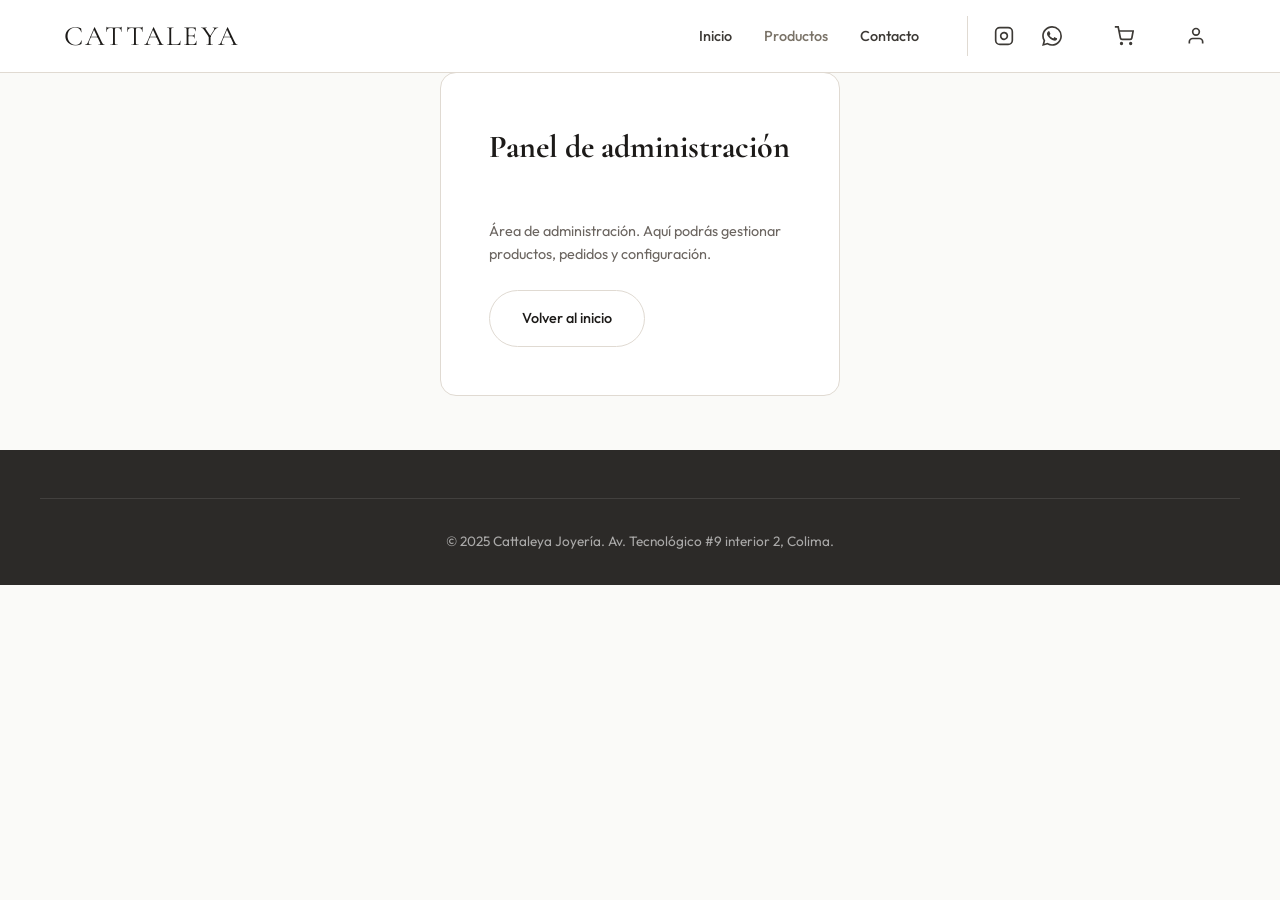
==== commit ba52db59: "Mejorar responsive móvil y grids fluidos en catálogo e inicio. Ajusta layout en todas las pantallas," ====
--- a/admin.html
+++ b/admin.html
@@ -2,7 +2,7 @@
 <html lang="es">
 <head>
   <meta charset="UTF-8">
-  <meta name="viewport" content="width=device-width, initial-scale=1.0">
+  <meta name="viewport" content="width=device-width, initial-scale=1.0, viewport-fit=cover">
   <meta name="description" content="Panel de administración de Cattaleya Joyería.">
   <title>Admin | Cattaleya Joyería</title>
   <link rel="preconnect" href="https://fonts.googleapis.com">
--- a/css/app.css
+++ b/css/app.css
@@ -5,21 +5,22 @@
 
 /* ===== VARIABLES ===== */
 :root {
-  --color-primary: #E8C4C8;
-  --color-primary-light: #F5E0E2;
-  --color-accent: #C97B83;
-  --color-accent-hover: #B86A72;
+  --color-primary: #E8E4DC;
+  --color-primary-light: #F5F3EF;
+  --color-accent: #7A7368;
+  --color-accent-hover: #5C5650;
   --color-white: #fff;
-  --color-off-white: #F9F4F5;
-  --color-cream: #F0E6E8;
-  --color-text: #3D3536;
-  --color-text-dark: #1A1516;
-  --color-text-muted: #6B5E60;
-  --color-border: #E5D8DA;
-  --color-bg-dark: #2D2426;
-  --shadow-sm: 0 1px 4px rgba(201,123,131,.15);
-  --shadow-md: 0 4px 16px rgba(201,123,131,.2);
-  --shadow-lg: 0 8px 28px rgba(201,123,131,.25);
+  --color-off-white: #FAFAF8;
+  --color-cream: #F0EBE3;
+  --color-bone: #E5DFD6;
+  --color-text: #3D3A36;
+  --color-text-dark: #1C1A18;
+  --color-text-muted: #6B6560;
+  --color-border: #E0DAD2;
+  --color-bg-dark: #2C2A28;
+  --shadow-sm: 0 1px 4px rgba(44,42,40,.08);
+  --shadow-md: 0 4px 16px rgba(44,42,40,.1);
+  --shadow-lg: 0 8px 28px rgba(44,42,40,.12);
   --font-primary: 'Cormorant Garamond', Georgia, serif;
   --font-secondary: 'Outfit', system-ui, sans-serif;
   --space-xs: .25rem;
@@ -31,15 +32,27 @@
   --space-3xl: 4rem;
   --container-max: 1200px;
   --header-height: 64px;
+  --announcement-height: 0px;
+  --header-total-height: var(--header-height);
   --transition: .2s ease;
   --radius-full: 9999px;
 }
 @media (min-width: 769px) { :root { --header-height: 72px; } }
+@media (max-width: 768px) {
+  :root {
+    --header-height: 56px;
+    --space-page-y: var(--space-xl);
+  }
+}
+@media (max-width: 480px) {
+  :root { --space-page-y: var(--space-lg); }
+}
 
 /* ===== RESET & BASE ===== */
 *, *::before, *::after { box-sizing: border-box; margin: 0; padding: 0; }
 html { overflow-x: hidden; -webkit-text-size-adjust: 100%; scroll-behavior: smooth; }
 body { overflow-x: hidden; font-family: var(--font-secondary); font-size: 1rem; line-height: 1.6; color: var(--color-text); background: var(--color-off-white); -webkit-font-smoothing: antialiased; }
+body.nav-open { overflow: hidden; touch-action: none; }
 img { max-width: 100%; height: auto; display: block; }
 a { color: inherit; text-decoration: none; }
 ul, ol { list-style: none; }
@@ -49,9 +62,9 @@
 .container { width: 100%; max-width: var(--container-max); margin: 0 auto; padding: 0 var(--space-md); }
 .container--page { padding-top: var(--space-2xl); padding-bottom: var(--space-2xl); }
 @media (min-width: 481px) { .container { padding: 0 var(--space-lg); } }
-@media (max-width: 480px) { .container--page { padding-top: var(--space-xl); padding-bottom: var(--space-xl); } }
-
-.main-content { padding-top: var(--header-height); min-height: 50vh; }
+@media (max-width: 480px) { .container { padding: 0 .875rem; } .container--page { padding-top: var(--space-page-y); padding-bottom: var(--space-page-y); } }
+
+.main-content { padding-top: var(--header-total-height); min-height: 50vh; }
 
 .section { padding: var(--space-2xl) 0; }
 .section--alt { background: var(--color-white); }
@@ -60,14 +73,15 @@
 .section__subtitle { font-size: 1rem; color: var(--color-text-muted); line-height: 1.7; }
 
 /* ===== HEADER & NAV ===== */
-.header { position: fixed; inset: 0 0 auto; height: var(--header-height); background: var(--color-white); box-shadow: var(--shadow-sm); z-index: 1000; border-bottom: 1px solid var(--color-border); transition: box-shadow var(--transition); }
-.header.scrolled { box-shadow: var(--shadow-md); }
-
-.header__inner { max-width: var(--container-max); width: 100%; height: 100%; margin: 0 auto; padding: 0 var(--space-md); display: flex; align-items: center; justify-content: space-between; gap: var(--space-md); }
+.header { position: fixed; inset: 0 0 auto; width: 100%; height: auto; background: rgba(255,255,255,.96); backdrop-filter: blur(8px); box-shadow: none; z-index: 1000; border-bottom: 1px solid var(--color-border); transition: box-shadow var(--transition), background var(--transition); }
+.header.scrolled { box-shadow: var(--shadow-sm); background: var(--color-white); }
+
+.header__inner { max-width: var(--container-max); width: 100%; height: var(--header-height); margin: 0 auto; padding: 0 var(--space-md); display: flex; align-items: center; justify-content: space-between; gap: var(--space-md); flex-shrink: 0; }
 @media (min-width: 481px) { .header__inner { padding: 0 var(--space-lg); } }
 
-.logo { font-family: var(--font-primary); font-size: 1.5rem; font-weight: 500; color: var(--color-text-dark); flex-shrink: 0; }
+.logo { font-family: var(--font-primary); font-size: 1.5rem; font-weight: 400; letter-spacing: .08em; color: var(--color-text-dark); flex-shrink: 0; text-transform: uppercase; }
 @media (min-width: 481px) { .logo { font-size: 1.75rem; } }
+@media (max-width: 480px) { .logo { font-size: 1.2rem; letter-spacing: .06em; } }
 
 .nav { display: flex; align-items: center; flex: 1; justify-content: flex-end; min-width: 0; }
 .nav__list { display: flex; align-items: center; gap: var(--space-xl); }
@@ -87,11 +101,12 @@
 @media (max-width: 768px) {
   .header__inner .logo { flex: 1; text-align: center; }
   .nav__list { display: none; }
-  .nav__list--open { display: flex !important; flex-direction: column; position: fixed; top: var(--header-height); left: 0; right: 0; width: 100%; max-height: calc(100vh - var(--header-height)); overflow-y: auto; background: var(--color-white); padding: var(--space-xl); gap: 0; box-shadow: var(--shadow-lg); border-top: 1px solid var(--color-border); z-index: 1000; align-items: stretch; }
-  .nav__list--open .nav__social { border-left: none; margin-left: 0; padding-left: 0; margin-top: var(--space-md); padding-top: var(--space-md); border-top: 1px solid var(--color-border); }
-  .nav__list--open > li { border-bottom: 1px solid var(--color-border); padding: var(--space-md) 0; }
+  .nav__list--open { display: flex !important; flex-direction: column; position: fixed; top: var(--header-total-height); left: 0; right: 0; width: 100%; max-height: calc(100dvh - var(--header-total-height)); overflow-y: auto; -webkit-overflow-scrolling: touch; background: var(--color-white); padding: var(--space-lg); gap: 0; box-shadow: var(--shadow-lg); border-top: 1px solid var(--color-border); z-index: 1000; align-items: stretch; }
+  .nav__list--open .nav__social { border-left: none; margin-left: 0; padding-left: 0; margin-top: var(--space-md); padding-top: var(--space-md); border-top: 1px solid var(--color-border); justify-content: center; }
+  .nav__list--open > li { border-bottom: 1px solid var(--color-border); padding: var(--space-sm) 0; }
   .nav__list--open > li:last-child { border-bottom: none; }
-  .nav__link, .nav__icon { min-height: 44px; padding: var(--space-md) var(--space-lg); display: flex; align-items: center; }
+  .nav__link, .nav__icon { min-height: 44px; padding: var(--space-sm) var(--space-md); display: flex; align-items: center; }
+  .nav__list--open .nav__link { justify-content: center; font-size: .95rem; }
 }
 
 /* ===== BOTONES ===== */
@@ -100,7 +115,10 @@
 .btn--primary:hover { background: var(--color-accent-hover); transform: translateY(-1px); }
 .btn--outline { background: transparent; color: var(--color-text-dark); border: 1.5px solid var(--color-border); }
 .btn--outline:hover { border-color: var(--color-accent); color: var(--color-accent); }
-@media (max-width: 768px) { .btn:not(.btn--sm) { min-height: 44px; } }
+@media (max-width: 768px) {
+  .btn { padding: var(--space-sm) var(--space-lg); font-size: .85rem; }
+  .btn:not(.btn--sm) { min-height: 44px; }
+}
 
 /* ===== PRODUCTOS (grid, cards, filtro) ===== */
 .products-grid { display: grid; grid-template-columns: 1fr; gap: var(--space-lg); width: 100%; min-width: 0; }
@@ -118,8 +136,6 @@
 .category-btn { padding: var(--space-sm) var(--space-md); font-size: .9rem; font-weight: 500; color: var(--color-text); background: var(--color-white); border: 1.5px solid var(--color-border); border-radius: var(--radius-full); transition: all var(--transition); min-height: 44px; }
 .category-btn:hover, .category-btn.active { background: var(--color-accent); color: var(--color-white); border-color: var(--color-accent); }
 
-.page-hero { padding: var(--space-2xl) 0 var(--space-lg); }
-
 @media (min-width: 600px) {
   .products-grid { grid-template-columns: repeat(2, 1fr); gap: var(--space-xl); }
   .product-card__content { padding: var(--space-lg); }
@@ -127,6 +143,327 @@
 }
 @media (min-width: 900px) { .products-grid { grid-template-columns: repeat(3, 1fr); } }
 @media (min-width: 1100px) { .products-grid { grid-template-columns: repeat(4, 1fr); } }
+
+.page-hero { padding: var(--space-2xl) 0 var(--space-lg); }
+.page-hero--minimal { padding: var(--space-2xl) 0 var(--space-md); }
+.page-hero--minimal .section__title { font-weight: 400; font-size: clamp(2rem, 4vw, 2.75rem); }
+
+/* Lookbook — grid fluido (reactivo al ancho del contenedor) */
+.lookbook-grid {
+  display: grid;
+  width: 100%;
+  min-width: 0;
+  grid-template-columns: repeat(auto-fit, minmax(min(100%, 9.25rem), 1fr));
+  gap: clamp(0.65rem, 2vw, 2rem) clamp(0.5rem, 1.5vw, 1.25rem);
+}
+@media (min-width: 540px) {
+  .lookbook-grid { grid-template-columns: repeat(auto-fit, minmax(min(100%, 10.5rem), 1fr)); }
+}
+@media (min-width: 768px) {
+  .lookbook-grid { grid-template-columns: repeat(auto-fit, minmax(min(100%, 12rem), 1fr)); }
+}
+@media (min-width: 1024px) {
+  .lookbook-grid { grid-template-columns: repeat(auto-fit, minmax(min(100%, 16.5rem), 1fr)); }
+}
+.lookbook-item {
+  display: block;
+  min-width: 0;
+  width: 100%;
+  color: inherit;
+  transition: opacity var(--transition);
+}
+.lookbook-item:hover { opacity: .92; }
+.lookbook-item[hidden] { display: none !important; }
+.lookbook-item__media {
+  width: 100%;
+  background: var(--color-cream);
+  aspect-ratio: 4 / 5;
+  display: flex;
+  align-items: center;
+  justify-content: center;
+  padding: clamp(0.65rem, 2.5vw, 1.5rem);
+  overflow: hidden;
+}
+.lookbook-item__media img { max-width: 100%; max-height: 100%; width: auto; height: auto; object-fit: contain; transition: transform .5s ease; }
+.lookbook-item:hover .lookbook-item__media img { transform: scale(1.03); }
+.lookbook-item__info {
+  display: flex;
+  flex-direction: column;
+  align-items: flex-start;
+  gap: var(--space-xs);
+  min-width: 0;
+  padding: clamp(0.5rem, 1.5vw, 1rem) 0 clamp(0.75rem, 2vw, 1.25rem);
+  border-bottom: 1px solid var(--color-border);
+}
+.lookbook-item__meta { min-width: 0; width: 100%; }
+.lookbook-item__cat { display: block; font-size: clamp(0.58rem, 1.8vw, 0.68rem); letter-spacing: .16em; text-transform: uppercase; color: var(--color-text-muted); margin-bottom: var(--space-xs); }
+.lookbook-item__name {
+  font-family: var(--font-primary);
+  font-size: clamp(0.88rem, 2.5vw, 1.15rem);
+  font-weight: 400;
+  color: var(--color-text-dark);
+  line-height: 1.3;
+  overflow-wrap: anywhere;
+}
+.lookbook-item__price {
+  font-size: clamp(0.78rem, 2vw, 0.9rem);
+  font-weight: 400;
+  color: var(--color-text-muted);
+  white-space: normal;
+}
+
+/* ===== CATÁLOGO (filtros horizontales) ===== */
+.catalog-page {
+  background: var(--color-off-white);
+  min-width: 0;
+  overflow-x: clip;
+}
+.home-featured {
+  min-width: 0;
+  overflow-x: clip;
+}
+.home-featured .container,
+.catalog-body.container {
+  min-width: 0;
+  width: 100%;
+}
+
+.catalog-intro {
+  text-align: center;
+  padding: var(--space-2xl) 0 var(--space-xl);
+  max-width: 560px;
+  margin: 0 auto;
+}
+.catalog-intro__eyebrow {
+  font-size: .68rem;
+  letter-spacing: .28em;
+  text-transform: uppercase;
+  color: var(--color-text-muted);
+  margin-bottom: var(--space-sm);
+}
+.catalog-intro__title {
+  font-family: var(--font-primary);
+  font-size: clamp(2.25rem, 5vw, 3.25rem);
+  font-weight: 400;
+  color: var(--color-text-dark);
+  margin-bottom: var(--space-md);
+  letter-spacing: -.02em;
+}
+.catalog-intro__desc {
+  font-size: .92rem;
+  font-weight: 300;
+  color: var(--color-text-muted);
+  line-height: 1.75;
+}
+
+.catalog-filters {
+  position: sticky;
+  top: var(--header-total-height);
+  z-index: 50;
+  background: rgba(250, 250, 248, .94);
+  backdrop-filter: blur(10px);
+  border-top: 1px solid var(--color-border);
+  border-bottom: 1px solid var(--color-border);
+  margin-bottom: var(--space-2xl);
+}
+.catalog-filters__inner {
+  display: flex;
+  flex-direction: column;
+  gap: var(--space-md);
+  padding: var(--space-lg) 0;
+  min-width: 0;
+  width: 100%;
+}
+.catalog-filters__block {
+  display: flex;
+  flex-direction: column;
+  gap: var(--space-sm);
+  min-width: 0;
+}
+.catalog-filters__block--material {
+  padding-top: var(--space-md);
+  border-top: 1px solid var(--color-border);
+}
+.catalog-filters__label {
+  font-size: .62rem;
+  font-weight: 500;
+  letter-spacing: .22em;
+  text-transform: uppercase;
+  color: var(--color-text-muted);
+  flex-shrink: 0;
+}
+.catalog-filters__scroll {
+  overflow-x: auto;
+  -webkit-overflow-scrolling: touch;
+  scrollbar-width: none;
+  margin: 0 calc(-1 * var(--space-md));
+  padding: 0 var(--space-md);
+  max-width: 100%;
+}
+.catalog-filters__scroll::-webkit-scrollbar { display: none; }
+.catalog-filters__rail {
+  display: flex;
+  flex-wrap: nowrap;
+  gap: var(--space-xs);
+  width: max-content;
+}
+.catalog-filters__materials {
+  display: flex;
+  flex-wrap: wrap;
+  gap: var(--space-xs);
+}
+.catalog-chip {
+  flex-shrink: 0;
+  font-family: inherit;
+  font-size: .78rem;
+  font-weight: 400;
+  letter-spacing: .04em;
+  color: var(--color-text-muted);
+  background: transparent;
+  border: 1px solid var(--color-border);
+  padding: .55rem 1rem;
+  cursor: pointer;
+  transition: color var(--transition), border-color var(--transition), background var(--transition);
+  white-space: nowrap;
+  line-height: 1.2;
+}
+.catalog-chip:hover {
+  color: var(--color-text-dark);
+  border-color: var(--color-text-muted);
+}
+.catalog-chip.active {
+  color: var(--color-white);
+  background: var(--color-text-dark);
+  border-color: var(--color-text-dark);
+}
+.catalog-chip--mat {
+  font-size: .72rem;
+  letter-spacing: .08em;
+  text-transform: uppercase;
+  padding: .45rem .85rem;
+}
+.catalog-filters__meta {
+  display: flex;
+  align-items: center;
+  justify-content: space-between;
+  gap: var(--space-md);
+  padding-top: var(--space-md);
+  border-top: 1px solid var(--color-border);
+  flex-wrap: wrap;
+}
+.catalog-filters__active {
+  font-family: var(--font-primary);
+  font-size: 1.15rem;
+  font-weight: 400;
+  color: var(--color-text-dark);
+}
+.catalog-filters__actions {
+  display: flex;
+  align-items: center;
+  gap: var(--space-md);
+}
+.catalog-filters__count {
+  font-size: .72rem;
+  letter-spacing: .12em;
+  text-transform: uppercase;
+  color: var(--color-text-muted);
+}
+.catalog-filters__clear {
+  font-family: inherit;
+  font-size: .72rem;
+  letter-spacing: .1em;
+  text-transform: uppercase;
+  color: var(--color-text-muted);
+  background: none;
+  border: none;
+  border-bottom: 1px solid var(--color-border);
+  padding: 0 0 2px;
+  cursor: pointer;
+}
+.catalog-filters__clear:hover {
+  color: var(--color-text-dark);
+  border-color: var(--color-text-dark);
+}
+
+.catalog-body {
+  padding-bottom: var(--space-3xl);
+  min-width: 0;
+  overflow-x: clip;
+}
+.catalog-grid {
+  grid-template-columns: repeat(auto-fit, minmax(min(100%, 8.75rem), 1fr));
+  gap: clamp(0.65rem, 2vw, 2rem) clamp(0.5rem, 1.5vw, 1.25rem);
+}
+@media (min-width: 540px) {
+  .catalog-grid { grid-template-columns: repeat(auto-fit, minmax(min(100%, 10rem), 1fr)); }
+}
+@media (min-width: 768px) {
+  .catalog-grid { grid-template-columns: repeat(auto-fit, minmax(min(100%, 11.5rem), 1fr)); }
+}
+@media (min-width: 1024px) {
+  .catalog-grid { grid-template-columns: repeat(auto-fit, minmax(min(100%, 15.5rem), 1fr)); }
+}
+.catalog-empty {
+  text-align: center;
+  padding: var(--space-3xl) var(--space-md);
+  color: var(--color-text-muted);
+  font-size: .95rem;
+}
+
+@media (min-width: 768px) {
+  .catalog-filters__inner {
+    display: grid;
+    grid-template-columns: 1fr auto;
+    grid-template-rows: auto auto;
+    gap: var(--space-md) var(--space-2xl);
+    align-items: start;
+  }
+  .catalog-filters__block:first-child {
+    grid-column: 1;
+    grid-row: 1;
+  }
+  .catalog-filters__block--material {
+    grid-column: 1;
+    grid-row: 2;
+    border-top: none;
+    padding-top: 0;
+  }
+  .catalog-filters__meta {
+    grid-column: 2;
+    grid-row: 1 / span 2;
+    flex-direction: column;
+    align-items: flex-end;
+    justify-content: center;
+    border-top: none;
+    padding-top: 0;
+    text-align: right;
+    align-self: stretch;
+    border-left: 1px solid var(--color-border);
+    padding-left: var(--space-2xl);
+  }
+  .catalog-filters__actions {
+    flex-direction: column;
+    align-items: flex-end;
+    gap: var(--space-sm);
+  }
+}
+
+@media (max-width: 767px) {
+  .catalog-intro { padding: var(--space-lg) 0 var(--space-md); }
+  .catalog-intro__title { font-size: clamp(1.65rem, 7vw, 2rem); margin-bottom: var(--space-sm); }
+  .catalog-intro__desc { font-size: .84rem; line-height: 1.6; }
+  .catalog-intro__eyebrow { font-size: .6rem; letter-spacing: .22em; }
+  .catalog-filters { margin-bottom: var(--space-lg); }
+  .catalog-filters__inner { padding: var(--space-md) 0; gap: var(--space-sm); }
+  .catalog-filters__block--material { padding-top: var(--space-sm); }
+  .catalog-filters__meta { flex-direction: row; align-items: center; padding-top: var(--space-sm); }
+  .catalog-filters__active { font-size: .95rem; flex: 1; min-width: 0; }
+  .catalog-filters__actions { width: auto; flex-shrink: 0; gap: var(--space-sm); }
+  .catalog-filters__count { font-size: .65rem; }
+  .catalog-chip { font-size: .68rem; padding: .4rem .7rem; }
+  .catalog-chip--mat { font-size: .62rem; padding: .35rem .6rem; }
+  .catalog-body { padding-bottom: var(--space-2xl); }
+}
 
 /* ===== FOOTER ===== */
 .footer { background: var(--color-bg-dark); color: var(--color-white); padding: var(--space-2xl) 0 var(--space-xl); }
@@ -144,43 +481,154 @@
 @media (min-width: 769px) { .footer__grid { grid-template-columns: 1fr auto auto; text-align: left; } .footer__links { align-items: flex-start; } }
 
 /* ===== HOME ===== */
-.hero { min-height: 85vh; display: flex; align-items: center; justify-content: center; text-align: center; padding: calc(var(--header-height) + var(--space-3xl)) var(--space-lg) var(--space-3xl); background: linear-gradient(180deg, var(--color-primary) 0%, var(--color-cream) 50%, var(--color-off-white) 100%); }
+.hero { min-height: 85vh; display: flex; align-items: center; justify-content: center; text-align: center; padding: calc(var(--header-total-height) + var(--space-3xl)) var(--space-lg) var(--space-3xl); background: var(--color-off-white); }
 .hero__content { max-width: 700px; }
-.hero__title { font-family: var(--font-primary); font-size: clamp(2.5rem, 6vw, 4rem); font-weight: 500; color: var(--color-text-dark); margin-bottom: var(--space-lg); line-height: 1.2; }
-.hero__subtitle { font-size: 1.15rem; color: var(--color-text-muted); margin-bottom: var(--space-xl); line-height: 1.8; }
+.hero__eyebrow { font-size: .72rem; font-weight: 500; letter-spacing: .25em; text-transform: uppercase; color: rgba(255,255,255,.85); margin-bottom: var(--space-lg); }
+.hero__title { font-family: var(--font-primary); font-size: clamp(2.75rem, 7vw, 4.5rem); font-weight: 400; color: var(--color-text-dark); margin-bottom: var(--space-lg); line-height: 1.08; letter-spacing: -.02em; }
+.hero__subtitle { font-size: 1.05rem; font-weight: 300; color: var(--color-text-muted); margin-bottom: var(--space-2xl); line-height: 1.7; max-width: 420px; margin-left: auto; margin-right: auto; }
 .hero__actions { display: flex; gap: var(--space-md); justify-content: center; flex-wrap: wrap; }
 
 .hero--slider { position: relative; overflow: hidden; }
+.hero--home { min-height: 92vh; align-items: flex-end; padding-bottom: clamp(3rem, 8vw, 6rem); }
 .hero-slider { position: absolute; inset: 0; z-index: 0; }
-.hero-slider__slide { position: absolute; inset: 0; background-size: cover; background-position: center; opacity: 0; transition: opacity 2.5s ease-in-out; }
+.hero-slider__slide { position: absolute; inset: 0; background-size: cover; background-position: center center; opacity: 0; transition: opacity 2.5s ease-in-out; }
 .hero-slider__slide.active { opacity: 1; z-index: 1; }
-.hero__overlay { position: absolute; inset: 0; z-index: 1; background: linear-gradient(to bottom, rgba(0,0,0,.4) 0%, rgba(0,0,0,.5) 50%, rgba(0,0,0,.6) 100%); pointer-events: none; }
-.hero--slider .hero__content { position: relative; z-index: 2; width: 100%; max-width: 700px; padding: 0 var(--space-md); }
-.hero--slider .hero__title { color: #fff; text-shadow: 0 2px 20px rgba(0,0,0,.3); }
-.hero--slider .hero__subtitle { color: rgba(255,255,255,.95); text-shadow: 0 1px 10px rgba(0,0,0,.3); }
+.hero__overlay { position: absolute; inset: 0; z-index: 1; background: linear-gradient(to top, rgba(28,26,24,.72) 0%, rgba(28,26,24,.25) 45%, rgba(28,26,24,.15) 100%); pointer-events: none; }
+.hero--slider .hero__content { position: relative; z-index: 2; width: 100%; max-width: 900px; padding: 0 var(--space-md); }
+.hero--slider .hero__content--home { text-align: center; }
+.hero--slider .hero__title { color: #fff; text-shadow: none; }
+.hero--slider .hero__subtitle { color: rgba(255,255,255,.82); text-shadow: none; }
 .hero--slider .btn--outline { border-color: rgba(255,255,255,.8); color: #fff; }
-.hero--slider .btn--outline:hover { background: rgba(255,255,255,.15); border-color: #fff; color: #fff; }
-
-.features-strip { display: grid; grid-template-columns: repeat(4, 1fr); gap: var(--space-xl); padding: var(--space-2xl) var(--space-lg); background: var(--color-bg-dark); color: var(--color-white); }
-.feature-item { text-align: center; }
-.feature-item__icon { width: 48px; height: 48px; margin: 0 auto var(--space-md); background: rgba(255,255,255,.2); color: var(--color-primary-light); border-radius: 50%; display: flex; align-items: center; justify-content: center; }
+.hero--slider .btn--outline:hover { background: rgba(255,255,255,.12); border-color: #fff; color: #fff; }
+
+.btn--hero { padding: var(--space-md) var(--space-2xl); letter-spacing: .06em; text-transform: uppercase; font-size: .78rem; font-weight: 500; background: var(--color-white); color: var(--color-text-dark); border: none; }
+.btn--hero:hover { background: var(--color-off-white); color: var(--color-text-dark); transform: none; }
+
+.section-eyebrow { display: block; font-size: .7rem; font-weight: 500; letter-spacing: .22em; text-transform: uppercase; color: var(--color-text-muted); margin-bottom: var(--space-sm); }
+
+.home-section__header { margin-bottom: var(--space-2xl); }
+.home-section__header--row { display: flex; align-items: flex-end; justify-content: space-between; gap: var(--space-lg); flex-wrap: wrap; }
+.home-section__title { font-family: var(--font-primary); font-size: clamp(1.85rem, 3.5vw, 2.5rem); font-weight: 400; color: var(--color-text-dark); letter-spacing: -.01em; line-height: 1.15; }
+.home-section__link { text-align: center; margin-top: var(--space-2xl); }
+.home-section__link a { font-size: .85rem; letter-spacing: .08em; text-transform: uppercase; color: var(--color-text-dark); border-bottom: 1px solid var(--color-text-dark); padding-bottom: 2px; transition: opacity var(--transition); }
+.home-section__link a:hover { opacity: .6; }
+.home-section__link--inline { margin-top: 0; text-align: right; }
+.home-section__link--inline a { border-bottom-color: var(--color-border); color: var(--color-text-muted); }
+
+.home-categories { padding: var(--space-3xl) 0; background: var(--color-white); scroll-margin-top: var(--header-total-height); }
+.category-grid { display: grid; grid-template-columns: repeat(2, 1fr); gap: var(--space-md); }
+.category-tile { position: relative; display: block; aspect-ratio: 3 / 4; overflow: hidden; background: var(--color-cream); color: #fff; }
+.category-tile img { width: 100%; height: 100%; object-fit: cover; transition: transform .7s cubic-bezier(.25,.46,.45,.94); }
+.category-tile:hover img { transform: scale(1.04); }
+.category-tile__label { position: absolute; inset: auto 0 0; padding: var(--space-xl) var(--space-lg) var(--space-lg); font-family: var(--font-primary); font-size: clamp(1.15rem, 2.5vw, 1.5rem); font-weight: 400; letter-spacing: .02em; background: linear-gradient(to top, rgba(0,0,0,.55) 0%, transparent 100%); }
+.category-tile__arrow { position: absolute; top: var(--space-md); right: var(--space-md); width: 32px; height: 32px; display: flex; align-items: center; justify-content: center; font-size: .9rem; background: rgba(255,255,255,.92); color: var(--color-text-dark); border-radius: 50%; opacity: 0; transform: translateY(6px); transition: opacity .3s, transform .3s; }
+.category-tile:hover .category-tile__arrow { opacity: 1; transform: translateY(0); }
+
+.home-featured { padding: var(--space-3xl) 0; background: var(--color-off-white); }
+.home-section__title--solo { text-align: center; margin-bottom: var(--space-2xl); }
+
+.home-editorial { display: grid; grid-template-columns: 1fr 1fr; min-height: 480px; background: var(--color-white); }
+.home-editorial__media { overflow: hidden; }
+.home-editorial__media img { width: 100%; height: 100%; object-fit: cover; min-height: 360px; }
+.home-editorial__content { display: flex; flex-direction: column; justify-content: center; padding: clamp(2rem, 5vw, 4rem); max-width: 480px; }
+.home-editorial__text { font-size: .95rem; font-weight: 300; line-height: 1.8; color: var(--color-text-muted); margin: var(--space-lg) 0 var(--space-xl); }
+
+.home-store { padding: var(--space-3xl) 0; background: var(--color-off-white); border-top: 1px solid var(--color-border); }
+.home-store__inner { display: flex; align-items: center; justify-content: space-between; gap: var(--space-xl); flex-wrap: wrap; padding: var(--space-2xl); background: var(--color-white); border: 1px solid var(--color-border); }
+.home-store__text { font-size: .95rem; font-weight: 300; color: var(--color-text-muted); margin-top: var(--space-md); line-height: 1.7; max-width: 420px; }
+
+.features-strip { background: var(--color-bg-dark); color: var(--color-white); }
+.features-strip--bottom { padding: var(--space-2xl) 0; border-top: 1px solid rgba(255,255,255,.06); }
+.features-strip__grid { display: grid; grid-template-columns: repeat(4, 1fr); gap: var(--space-xl); }
+.feature-item { text-align: center; padding: 0 var(--space-sm); }
+.feature-item__icon { width: 48px; height: 48px; margin: 0 auto var(--space-md); background: rgba(255,255,255,.12); color: var(--color-bone); border-radius: 50%; display: flex; align-items: center; justify-content: center; }
 .feature-item__icon svg { width: 24px; height: 24px; }
-.feature-item__title { font-size: .9rem; font-weight: 600; color: var(--color-white); margin-bottom: var(--space-xs); }
-.feature-item__text { font-size: .85rem; color: rgba(255,255,255,.85); }
-
-.cta-banner { background: linear-gradient(135deg, var(--color-accent) 0%, var(--color-accent-hover) 100%); padding: var(--space-3xl); text-align: center; border-radius: 16px; color: var(--color-white); }
-.cta-banner .cta-banner__title, .cta-banner .cta-banner__text { color: var(--color-white); }
-.cta-banner__title { font-family: var(--font-primary); font-size: clamp(1.75rem, 3vw, 2.25rem); margin-bottom: var(--space-md); }
-.cta-banner__text { margin-bottom: var(--space-xl); max-width: 500px; margin-left: auto; margin-right: auto; }
-.cta-banner .btn--primary { background: var(--color-white); color: var(--color-accent); }
-.cta-banner .btn--primary:hover { background: var(--color-off-white); color: var(--color-accent-hover); }
+.feature-item__title { font-size: .78rem; font-weight: 500; letter-spacing: .1em; text-transform: uppercase; color: rgba(255,255,255,.95); margin-bottom: var(--space-xs); }
+.feature-item__text { font-size: .82rem; font-weight: 300; color: rgba(255,255,255,.55); line-height: 1.5; }
+.features-strip--bottom .feature-item__title { font-family: var(--font-secondary); }
+
+.cta-banner { background: linear-gradient(135deg, var(--color-cream) 0%, var(--color-bone) 100%); padding: var(--space-3xl); text-align: center; border-radius: 16px; border: 1px solid var(--color-border); }
+.cta-banner__title { font-family: var(--font-primary); font-size: clamp(1.75rem, 3vw, 2.25rem); margin-bottom: var(--space-md); color: var(--color-text-dark); }
+.cta-banner__text { margin-bottom: var(--space-xl); max-width: 520px; margin-left: auto; margin-right: auto; color: var(--color-text-muted); }
 
 .home-products__cta { text-align: center; margin-top: var(--space-2xl); }
 
+@media (min-width: 600px) {
+  .category-grid { grid-template-columns: repeat(3, 1fr); gap: var(--space-lg); }
+}
+@media (min-width: 900px) {
+  .category-grid { grid-template-columns: repeat(4, 1fr); }
+}
+
+.announcement-bar { background: var(--color-text-dark); color: var(--color-white); text-align: center; padding: var(--space-sm) var(--space-md); font-size: .78rem; letter-spacing: .02em; line-height: 1.45; }
+.announcement-bar a { color: var(--color-bone); text-decoration: underline; text-underline-offset: 2px; white-space: nowrap; }
+.announcement-bar a:hover { color: var(--color-white); }
+@media (max-width: 768px) {
+  .announcement-bar { font-size: .68rem; padding: .4rem .65rem; line-height: 1.4; }
+}
+@media (max-width: 480px) {
+  .announcement-bar { font-size: .62rem; padding: .35rem .5rem; }
+  .announcement-bar a { white-space: normal; }
+}
+
+.info-box { padding: var(--space-lg); background: var(--color-primary-light); border: 1px solid var(--color-border); border-radius: 8px; margin-top: var(--space-lg); font-size: .9rem; color: var(--color-text-muted); line-height: 1.6; }
+.info-box strong { color: var(--color-text-dark); }
+.info-box--whatsapp { display: flex; flex-direction: column; gap: var(--space-md); align-items: flex-start; }
+.info-box__list { margin-top: var(--space-sm); padding-left: var(--space-lg); list-style: disc; }
+.info-box__list li { margin-bottom: var(--space-xs); }
+
+.product-info__material { font-size: .85rem; color: var(--color-text-muted); margin-bottom: var(--space-sm); }
+.product-info__badge { display: inline-block; font-size: .7rem; text-transform: uppercase; letter-spacing: .12em; padding: var(--space-xs) var(--space-sm); background: var(--color-cream); border: 1px solid var(--color-border); border-radius: 4px; margin-bottom: var(--space-md); color: var(--color-text-muted); }
+
+.shipping-note { font-size: .85rem; color: var(--color-text-muted); margin-top: var(--space-md); padding-top: var(--space-md); border-top: 1px solid var(--color-border); }
+.shipping-note--free { color: var(--color-accent-hover); }
+
+.payment-methods { display: grid; gap: var(--space-md); margin: var(--space-lg) 0; }
+.payment-method { display: flex; align-items: flex-start; gap: var(--space-md); padding: var(--space-md); border: 1px solid var(--color-border); border-radius: 8px; cursor: pointer; transition: border-color var(--transition); }
+.payment-method:has(input:checked) { border-color: var(--color-accent); background: var(--color-primary-light); }
+.payment-method input { margin-top: 4px; accent-color: var(--color-accent); }
+.payment-method__title { font-weight: 600; color: var(--color-text-dark); margin-bottom: var(--space-xs); }
+.payment-method__desc { font-size: .85rem; color: var(--color-text-muted); }
+
+.delivery-option__note { display: block; font-size: .8rem; color: var(--color-text-muted); margin-top: 2px; }
+.delivery-options { flex-direction: column; align-items: stretch; gap: var(--space-md); }
+.delivery-option { padding: var(--space-md); border: 1px solid var(--color-border); border-radius: 8px; transition: border-color var(--transition); }
+.delivery-option:has(input:checked) { border-color: var(--color-accent); background: var(--color-primary-light); }
+
+.cart-summary__note { font-size: .85rem; color: var(--color-text-muted); margin: var(--space-md) 0; line-height: 1.5; padding: var(--space-md); background: var(--color-primary-light); border-radius: 8px; }
+
+.home-products__cta { text-align: center; margin-top: var(--space-2xl); }
+
 /* ===== PRODUCTO DETALLE ===== */
-.product-page { padding: var(--space-2xl) 0; }
-.product-detail { display: grid; grid-template-columns: 1fr 1fr; gap: var(--space-3xl); align-items: start; width: 100%; }
-.product-gallery { position: sticky; top: calc(var(--header-height) + var(--space-lg)); }
+.product-page { padding: var(--space-lg) 0 var(--space-2xl); }
+.product-loading { text-align: center; padding: var(--space-2xl); color: var(--color-text-muted); font-size: .9rem; }
+.product-breadcrumb { font-size: .78rem; letter-spacing: .06em; text-transform: uppercase; color: var(--color-text-muted); margin-bottom: var(--space-xl); }
+.product-breadcrumb a { color: var(--color-text-muted); transition: color var(--transition); }
+.product-breadcrumb a:hover { color: var(--color-text-dark); }
+.product-breadcrumb span { margin: 0 var(--space-sm); opacity: .4; }
+
+.product-detail { display: grid; grid-template-columns: 1fr 1fr; gap: clamp(2rem, 5vw, 4rem); align-items: start; width: 100%; }
+.product-detail--page { max-width: 1100px; margin: 0 auto; }
+.product-breadcrumb { grid-column: 1 / -1; }
+.product-gallery { grid-column: 1; }
+.product-info { grid-column: 2; }
+
+.product-gallery { position: sticky; top: calc(var(--header-total-height) + var(--space-lg)); }
+.product-gallery__stack { display: flex; flex-direction: column; gap: var(--space-md); }
+.product-gallery__frame { background: var(--color-cream); display: flex; align-items: center; justify-content: center; padding: clamp(1.5rem, 4vw, 2.5rem); min-height: 320px; aspect-ratio: 1; }
+.product-gallery__frame img { max-width: 100%; max-height: 100%; width: auto; height: auto; object-fit: contain; }
+
+.product-info { padding-top: var(--space-sm); }
+.product-info__category { font-size: .68rem; text-transform: uppercase; letter-spacing: .18em; color: var(--color-text-muted); display: block; margin-bottom: var(--space-sm); }
+.product-info__title { font-family: var(--font-primary); font-size: clamp(1.85rem, 3.5vw, 2.5rem); font-weight: 400; color: var(--color-text-dark); margin-bottom: var(--space-md); line-height: 1.15; letter-spacing: -.01em; }
+.product-info__price { font-size: 1.15rem; font-weight: 400; color: var(--color-text-dark); margin-bottom: var(--space-lg); letter-spacing: .02em; }
+.product-info__meta { display: flex; flex-wrap: wrap; gap: var(--space-lg); font-size: .85rem; color: var(--color-text-muted); margin-bottom: var(--space-xl); padding-bottom: var(--space-xl); border-bottom: 1px solid var(--color-border); }
+.product-info__desc { font-size: .95rem; font-weight: 300; line-height: 1.85; color: var(--color-text); margin-bottom: var(--space-xl); }
+
+.product-actions { display: flex; flex-direction: column; gap: var(--space-md); margin-bottom: var(--space-lg); }
+.product-actions__row { display: flex; flex-wrap: wrap; gap: var(--space-md); align-items: stretch; }
+.product-actions__row .btn--add-cart { flex: 1; min-width: 200px; }
+
 .product-slider { position: relative; border-radius: 12px; overflow: hidden; background: var(--color-cream); aspect-ratio: 1; }
 .slider-track { width: 100%; height: 100%; overflow: hidden; }
 .slider-images { display: flex; transition: transform .3s; height: 100%; }
@@ -192,11 +640,6 @@
 .slider-dot { width: 8px; height: 8px; border-radius: 50%; background: var(--color-border); cursor: pointer; transition: all var(--transition); }
 .slider-dot.active { background: var(--color-accent); transform: scale(1.2); }
 
-.product-info__category { font-size: .75rem; text-transform: uppercase; letter-spacing: .15em; color: var(--color-text-muted); display: block; margin-bottom: var(--space-xs); }
-.product-info__title { font-family: var(--font-primary); font-size: clamp(1.75rem, 3vw, 2.25rem); font-weight: 500; color: var(--color-text-dark); margin-bottom: var(--space-sm); }
-.product-info__price { font-size: 1.5rem; font-weight: 600; color: var(--color-accent); margin-bottom: var(--space-lg); }
-.product-info__desc { font-size: 1rem; line-height: 1.7; color: var(--color-text); margin-bottom: var(--space-xl); }
-.product-actions { display: flex; flex-direction: column; gap: var(--space-lg); }
 .qty-selector { display: inline-flex; align-items: center; border: 1.5px solid var(--color-border); border-radius: var(--radius-full); overflow: hidden; }
 .qty-btn { width: 44px; height: 44px; font-size: 1.25rem; color: var(--color-text); }
 .qty-btn:hover { background: var(--color-primary-light); }
@@ -245,6 +688,26 @@
 .btn--sm { padding: var(--space-sm) var(--space-md); font-size: .85rem; }
 
 /* ===== CONTACTO ===== */
+.contact-page { background: var(--color-off-white); }
+.contact-hero { padding: var(--space-2xl) 0 var(--space-lg); text-align: center; background: var(--color-white); border-bottom: 1px solid var(--color-border); }
+.contact-hero__title { font-family: var(--font-primary); font-size: clamp(2rem, 4vw, 2.75rem); font-weight: 400; color: var(--color-text-dark); margin-bottom: var(--space-md); }
+.contact-hero__text { font-size: .95rem; font-weight: 300; color: var(--color-text-muted); max-width: 480px; margin: 0 auto; line-height: 1.7; }
+
+.contact-map { height: clamp(280px, 40vh, 420px); background: var(--color-cream); }
+.contact-map iframe { width: 100%; height: 100%; border: 0; display: block; }
+
+.contact-body { padding: var(--space-3xl) 0; }
+.contact-cards { display: grid; grid-template-columns: repeat(2, 1fr); gap: var(--space-lg); margin-bottom: var(--space-2xl); }
+.contact-card { background: var(--color-white); border: 1px solid var(--color-border); padding: var(--space-xl); }
+.contact-card__label { font-size: .68rem; letter-spacing: .18em; text-transform: uppercase; color: var(--color-text-muted); margin-bottom: var(--space-sm); }
+.contact-card__title { font-family: var(--font-primary); font-size: 1.25rem; font-weight: 400; color: var(--color-text-dark); margin-bottom: var(--space-md); }
+.contact-card__text { font-size: .9rem; font-weight: 300; line-height: 1.75; color: var(--color-text-muted); }
+.contact-card__link { display: inline-block; margin-top: var(--space-md); font-size: .78rem; letter-spacing: .1em; text-transform: uppercase; color: var(--color-text-dark); border-bottom: 1px solid var(--color-text-dark); padding-bottom: 2px; }
+.contact-card__link:hover { opacity: .6; }
+
+.contact-actions { display: flex; flex-wrap: wrap; gap: var(--space-md); justify-content: center; padding-top: var(--space-xl); border-top: 1px solid var(--color-border); }
+.contact-actions .btn { min-width: 200px; }
+
 .contact-grid { display: grid; grid-template-columns: 1fr 1fr; gap: var(--space-2xl); align-items: start; }
 .contact-info__item { display: flex; align-items: flex-start; gap: var(--space-lg); margin-bottom: var(--space-xl); }
 .contact-info__icon { width: 44px; height: 44px; min-width: 44px; background: var(--color-primary); border-radius: 8px; display: flex; align-items: center; justify-content: center; font-size: 1.25rem; }
@@ -257,8 +720,22 @@
 .cta-contact { text-align: center; padding: var(--space-2xl); background: var(--color-primary); border-radius: 16px; border: 1px solid var(--color-border); }
 .cta-contact__title { font-family: var(--font-primary); font-size: clamp(1.5rem, 2.5vw, 1.75rem); color: var(--color-text-dark); margin-bottom: var(--space-md); }
 .cta-contact__text { color: var(--color-text-muted); margin-bottom: var(--space-xl); }
-.btn--whatsapp { background: #25D366; }
-.btn--whatsapp:hover { background: #20BD5A; }
+.btn--whatsapp { background: #25D366; color: var(--color-white); border: none; }
+.btn--whatsapp:hover { background: #20BD5A; color: var(--color-white); }
+
+@media (max-width: 768px) {
+  .contact-cards { grid-template-columns: 1fr; gap: var(--space-md); }
+  .contact-actions { flex-direction: column; }
+  .contact-actions .btn { width: 100%; min-width: 0; }
+  .contact-hero { padding: var(--space-xl) 0 var(--space-md); }
+  .contact-hero__title { font-size: clamp(1.65rem, 7vw, 2rem); }
+  .contact-hero__text { font-size: .88rem; }
+  .contact-body { padding: var(--space-xl) 0; }
+  .contact-card { padding: var(--space-lg); }
+  .contact-card__title { font-size: 1.05rem; }
+  .contact-card__text { font-size: .85rem; line-height: 1.65; }
+  .contact-map { height: clamp(220px, 35vh, 320px); }
+}
 
 /* ===== CUENTA ===== */
 .cuenta-box { max-width: 400px; margin: 0 auto; background: var(--color-white); border-radius: 16px; padding: var(--space-2xl); border: 1px solid var(--color-border); }
@@ -269,54 +746,140 @@
 .auth-form .btn { width: 100%; margin-top: var(--space-md); padding: var(--space-md) var(--space-xl); font-size: 1rem; border-radius: var(--radius-full); }
 .cuenta-actions { display: flex; flex-wrap: wrap; gap: var(--space-md); margin-top: var(--space-lg); }
 
-/* ===== RESPONSIVE ===== */
+.cuenta-info { font-size: .9rem; color: var(--color-text-muted); margin-bottom: var(--space-lg); line-height: 1.6; }
+.payment-step { padding: var(--space-md) 0 var(--space-2xl); }
+.payment-note { font-size: .85rem; color: var(--color-text-muted); margin-top: var(--space-md); line-height: 1.5; }
+
+/* ===== RESPONSIVE (móvil) ===== */
 @media (max-width: 768px) {
-  input[type="text"], input[type="email"], input[type="tel"], input[type="password"], input[type="number"] { font-size: 16px; }
-  .category-btn, .auth-tab, .slider-btn, .qty-btn { min-height: 44px; }
-  .features-strip { grid-template-columns: repeat(2, 1fr); gap: var(--space-lg); }
-  .hero { padding: calc(var(--header-height) + var(--space-xl)) var(--space-md) var(--space-2xl); min-height: 70vh; }
-  .hero__title { font-size: clamp(1.75rem, 5vw, 2.5rem); }
-  .hero__subtitle { font-size: 1rem; }
-  .cta-banner { padding: var(--space-2xl) var(--space-lg); }
-  .product-detail { grid-template-columns: 1fr; gap: var(--space-xl); }
+  input[type="text"], input[type="email"], input[type="tel"], input[type="password"], input[type="number"], textarea { font-size: 16px; }
+  .category-btn, .auth-tab, .slider-btn, .qty-btn, .catalog-chip { min-height: 40px; }
+
+  .section { padding: var(--space-xl) 0; }
+  .section__title { font-size: clamp(1.5rem, 5vw, 2rem); }
+  .page-title { font-size: clamp(1.35rem, 5vw, 1.75rem); margin-bottom: var(--space-lg); }
+
+  .hero { padding: calc(var(--header-total-height) + var(--space-lg)) var(--space-md) var(--space-xl); min-height: 65vh; }
+  .hero__title { font-size: clamp(1.65rem, 6vw, 2.25rem); margin-bottom: var(--space-md); }
+  .hero__subtitle { font-size: .88rem; margin-bottom: var(--space-xl); }
+  .hero__eyebrow { font-size: .65rem; margin-bottom: var(--space-md); }
+  .hero--home { min-height: 78vh; padding-bottom: var(--space-2xl); }
+  .hero--slider .hero__title { font-size: clamp(1.75rem, 8vw, 2.5rem); }
+  .btn--hero { padding: var(--space-sm) var(--space-xl); font-size: .72rem; }
+
+  .home-categories { padding: var(--space-2xl) 0; }
+  .home-featured { padding: var(--space-2xl) 0; }
+  .home-section__title { font-size: clamp(1.45rem, 5vw, 1.85rem); }
+  .home-section__title--solo { margin-bottom: var(--space-lg); }
+  .home-section__header { margin-bottom: var(--space-lg); }
+  .home-section__link { margin-top: var(--space-lg); }
+  .category-tile__label { padding: var(--space-md) var(--space-sm) var(--space-sm); font-size: .95rem; }
+  .category-tile__arrow { opacity: 1; transform: none; width: 28px; height: 28px; font-size: .75rem; top: var(--space-sm); right: var(--space-sm); }
+  .home-editorial { grid-template-columns: 1fr; }
+  .home-editorial__content { padding: var(--space-xl) .875rem; max-width: none; }
+  .home-store__inner { flex-direction: column; align-items: flex-start; padding: var(--space-lg); gap: var(--space-md); }
+  .features-strip__grid { grid-template-columns: repeat(2, 1fr); gap: var(--space-md); }
+  .home-section__header--row { flex-direction: column; align-items: flex-start; gap: var(--space-sm); }
+  .home-section__link--inline { text-align: left; margin-top: var(--space-sm); }
+  .home-editorial__text { font-size: .88rem; margin: var(--space-md) 0 var(--space-lg); }
+  .home-editorial__media img { min-height: 240px; }
+  .home-store { padding: var(--space-2xl) 0; }
+  .home-store__text { font-size: .88rem; }
+  .features-strip--bottom { padding: var(--space-xl) 0; }
+  .feature-item__title { font-size: .72rem; }
+  .feature-item__text { font-size: .78rem; }
+  .cta-banner { padding: var(--space-xl) var(--space-md); }
+
+  .product-breadcrumb { font-size: .65rem; margin-bottom: var(--space-md); line-height: 1.5; word-break: break-word; }
+  .product-detail { grid-template-columns: 1fr; gap: var(--space-lg); }
+  .product-breadcrumb, .product-gallery, .product-info { grid-column: 1; }
   .product-gallery { position: static; }
-  .cart-layout { grid-template-columns: 1fr; }
-  .cart-summary { position: static; order: -1; }
-  .checkout-layout { grid-template-columns: 1fr; }
+  .product-gallery__frame { min-height: 220px; padding: var(--space-md); aspect-ratio: 1; }
+  .product-gallery__stack { gap: var(--space-sm); }
+  .product-info { padding-top: 0; }
+  .product-info__title { font-size: clamp(1.35rem, 5vw, 1.65rem); margin-bottom: var(--space-sm); }
+  .product-info__price { font-size: 1rem; margin-bottom: var(--space-md); }
+  .product-info__meta { gap: var(--space-md); font-size: .8rem; margin-bottom: var(--space-lg); padding-bottom: var(--space-lg); flex-direction: column; }
+  .product-info__desc { font-size: .88rem; line-height: 1.75; margin-bottom: var(--space-lg); }
+  .product-actions__row { flex-direction: column; gap: var(--space-sm); }
+  .product-actions__row .qty-selector { width: 100%; justify-content: center; }
+  .product-actions__row .btn--add-cart { width: 100%; min-width: 0; flex: none; padding: var(--space-md) var(--space-lg); font-size: .9rem; }
+  .info-box { padding: var(--space-md); font-size: .85rem; }
+  .shipping-note { font-size: .8rem; }
+
+  .cart-layout { grid-template-columns: 1fr; gap: var(--space-lg); }
+  .cart-summary { position: static; order: -1; padding: var(--space-lg); }
+  .cart-summary h3 { font-size: 1.1rem; margin-bottom: var(--space-md); }
+  .cart-item { gap: var(--space-md); padding: var(--space-md) 0; align-items: flex-start; }
+  .cart-item__img { width: 80px; height: 80px; flex-shrink: 0; border-radius: 6px; }
+  .cart-item__name { font-size: .92rem; }
+  .cart-item__price { font-size: .82rem; }
+  .cart-item__total { font-size: .95rem; align-self: flex-start; margin-left: auto; }
+  .cart-empty { padding: var(--space-xl); font-size: .9rem; }
+
+  .checkout-layout { grid-template-columns: 1fr; gap: var(--space-lg); }
   .checkout-sidebar { position: static; order: -1; }
+  .checkout-section { padding: var(--space-lg); margin-bottom: var(--space-md); border-radius: 8px; }
+  .checkout-section h2 { font-size: 1.05rem; margin-bottom: var(--space-md); }
+  .checkout-summary { padding: var(--space-lg); }
+  .delivery-options { flex-direction: column; gap: var(--space-sm); margin-bottom: var(--space-md); }
+  .delivery-option { padding: var(--space-sm) var(--space-md); font-size: .88rem; }
+  .delivery-option__note { font-size: .75rem; }
+  .payment-method { padding: var(--space-sm) var(--space-md); gap: var(--space-sm); }
+  .payment-method__title { font-size: .9rem; }
+  .payment-method__desc { font-size: .78rem; }
+  #address-fields input, #address-fields textarea { padding: var(--space-sm) var(--space-md); margin-bottom: var(--space-sm); font-size: 16px; }
+
   .contact-grid { grid-template-columns: 1fr; }
-  .map-container { min-height: 280px; order: -1; }
-}
+  .map-container { min-height: 220px; order: -1; }
+
+  .footer { padding: var(--space-xl) 0 var(--space-lg); }
+  .footer__grid { gap: var(--space-lg); margin-bottom: var(--space-lg); }
+  .footer__brand { font-size: 1.25rem; margin-bottom: var(--space-sm); }
+  .footer__text { font-size: .85rem; }
+  .footer__bottom { padding: var(--space-lg) .875rem 0; font-size: .78rem; }
+}
+
 @media (max-width: 480px) {
-  .features-strip { grid-template-columns: 1fr; }
-  .hero { padding: calc(var(--header-height) + var(--space-lg)) var(--space-md) var(--space-xl); min-height: 60vh; }
-  .hero__actions { flex-direction: column; width: 100%; }
+  body { font-size: .9375rem; }
+
+  .hero { min-height: 58vh; }
+  .hero__actions { flex-direction: column; width: 100%; max-width: 280px; margin: 0 auto; }
   .hero__actions .btn { width: 100%; }
-  .hero--slider .hero__title { font-size: 1.5rem; }
-  .hero--slider .hero__subtitle { font-size: .95rem; }
-  .page-title { font-size: 1.5rem; }
-  .cart-item { flex-direction: column; align-items: flex-start; }
-  .cart-item__img { width: 100%; height: 200px; }
+  .hero--slider .hero__title { font-size: clamp(1.5rem, 7vw, 1.85rem); }
+  .hero--slider .hero__subtitle { font-size: .82rem; }
+
+  .category-grid { gap: var(--space-xs); }
+  .features-strip__grid { grid-template-columns: 1fr; gap: var(--space-md); }
+  .feature-item { padding: var(--space-sm) 0; }
+
+  .product-gallery__frame { min-height: 200px; }
+  .product-info__title { font-size: 1.3rem; }
+  .qty-selector input { width: 44px; }
+
+  .cart-item { flex-wrap: wrap; }
+  .cart-item__total { width: 100%; text-align: right; margin-top: var(--space-xs); padding-top: var(--space-xs); border-top: 1px solid var(--color-border); margin-left: 0; }
   .cart-item__qty button { min-width: 36px; min-height: 36px; }
-  .product-info__title { font-size: 1.4rem; }
-  .product-info__price { font-size: 1.25rem; }
-  .slider-btn { width: 40px; height: 40px; min-width: 40px; min-height: 40px; }
-  .slider-btn--prev { left: var(--space-sm); } .slider-btn--next { right: var(--space-sm); }
-  .product-actions { flex-direction: column; width: 100%; }
-  .qty-selector { width: 100%; justify-content: center; }
-  .btn--add-cart { width: 100%; }
-  .toast { max-width: calc(100% - 2 * var(--space-md)); padding: var(--space-md) var(--space-lg); bottom: var(--space-lg); left: var(--space-md); right: var(--space-md); transform: translateX(0) translateY(100px); }
-  .toast.toast--visible { transform: translateY(0); }
-  .delivery-options { flex-direction: column; }
-  .payment-box { padding: var(--space-lg) var(--space-md); margin: 0 var(--space-sm); max-width: 100%; }
-  .clabe-box { flex-direction: column; align-items: stretch; padding: var(--space-md); }
-  .contact-info__item { flex-direction: column; gap: var(--space-md); }
-  .map-container { height: 260px; }
-  .cta-contact { padding: var(--space-xl) var(--space-md); }
-  .cta-contact .btn { width: 100%; }
-  .cuenta-box { padding: var(--space-xl); margin: 0 var(--space-md); max-width: 100%; }
-  .auth-tabs { flex-direction: column; }
-  .auth-tab { padding: var(--space-md) var(--space-lg); text-align: center; }
+
+  .payment-box { padding: var(--space-lg) var(--space-md); margin: 0; max-width: 100%; }
+  .payment-box h2 { font-size: 1.15rem; }
+  .clabe-box { flex-direction: column; align-items: stretch; padding: var(--space-md); gap: var(--space-sm); }
+  .clabe-box code { font-size: .95rem; }
+
+  .cuenta-box { padding: var(--space-lg); margin: 0; max-width: 100%; border-radius: 12px; }
+  .cuenta-box .page-title { font-size: 1.35rem; margin-bottom: var(--space-md); }
+  .auth-tabs { flex-direction: row; }
+  .auth-tab { padding: var(--space-sm) var(--space-md); font-size: .85rem; }
+  .auth-form input { padding: var(--space-sm) var(--space-md); margin-bottom: var(--space-sm); }
   .cuenta-actions { flex-direction: column; width: 100%; }
   .cuenta-actions .btn { width: 100%; justify-content: center; }
-}
+
+  .toast { max-width: calc(100% - 1.75rem); padding: var(--space-sm) var(--space-md); bottom: max(var(--space-md), env(safe-area-inset-bottom, 0px)); left: .875rem; right: .875rem; font-size: .85rem; transform: translateX(0) translateY(100px); }
+  .toast.toast--visible { transform: translateY(0); }
+
+  .footer__bottom { padding-bottom: max(var(--space-md), env(safe-area-inset-bottom, 0px)); }
+
+  .contact-actions .btn { min-width: 0; }
+  .cta-contact { padding: var(--space-lg) var(--space-md); }
+  .cta-contact .btn { width: 100%; }
+}
